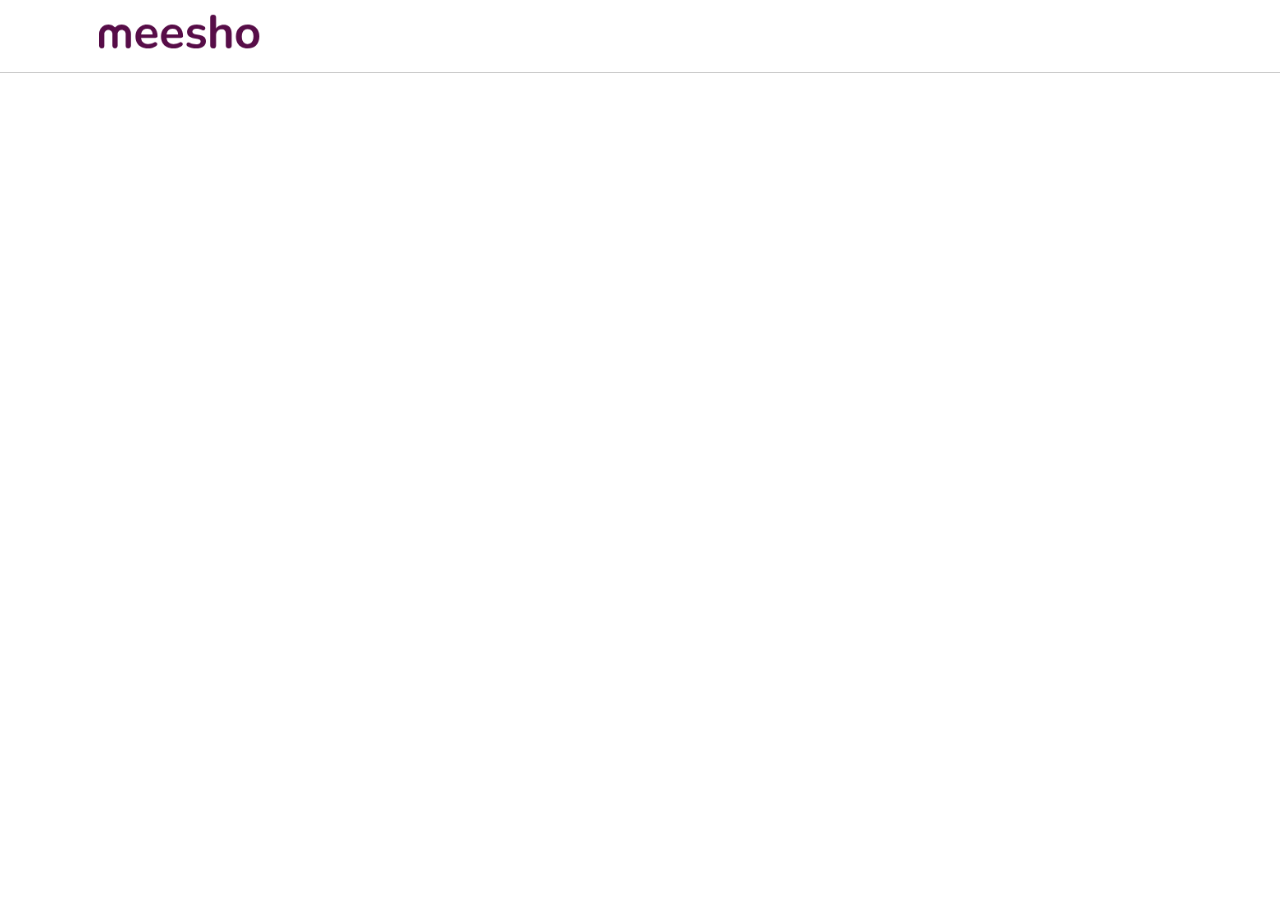
==== index.html @ d55b45a2 "first commit" ====
<!DOCTYPE html>
<html lang="en">
<head>
    <meta charset="UTF-8">
    <meta name="viewport" content="width=device-width, initial-scale=1.0">
    <title>Online Shopping Site for Fashion, Electronics, Home & More | Meesho</title>
    <link rel="icon" href="[data-uri]" />
    <link rel="stylesheet" href="index.css">
</head>

<body>
<header class="header">
    <div class="logoContainer">
    <img src="img/meesho.png" alt="">
    </div>
</header>



    <script src="index.css"></script>
    
</body>
</html>
---- index.css ----
*{
    box-sizing: border-box;
}
body{
    margin: 0;
    padding: 0;
    width: 100%;
}
img{
    width: 100%;

}
.header
{
    height: 72px;
    outline: 1px solid #ccc;
    padding: 0px 90px;
    display: flex;
    align-items: center;
    justify-content: space-between;
    font-weight: 400;
}
.logoContainer{
    width: 180px;
    
   
}
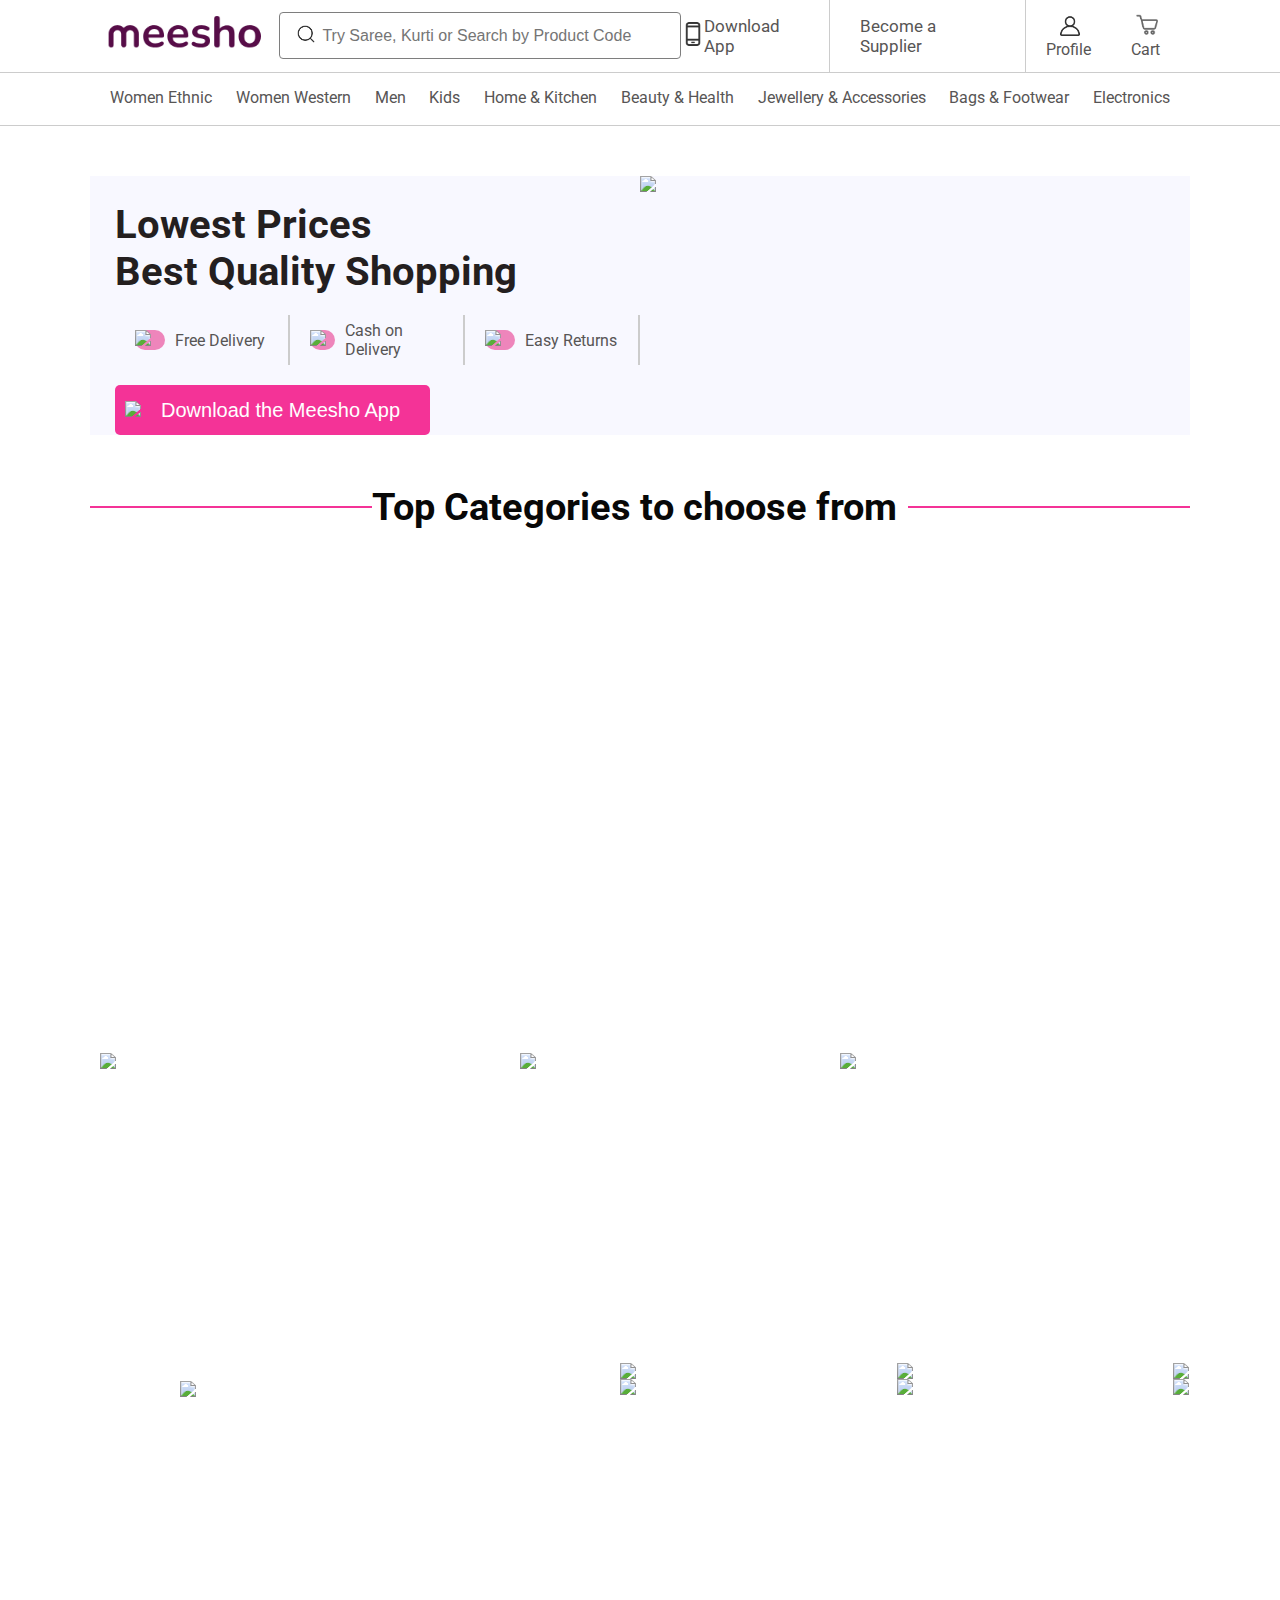
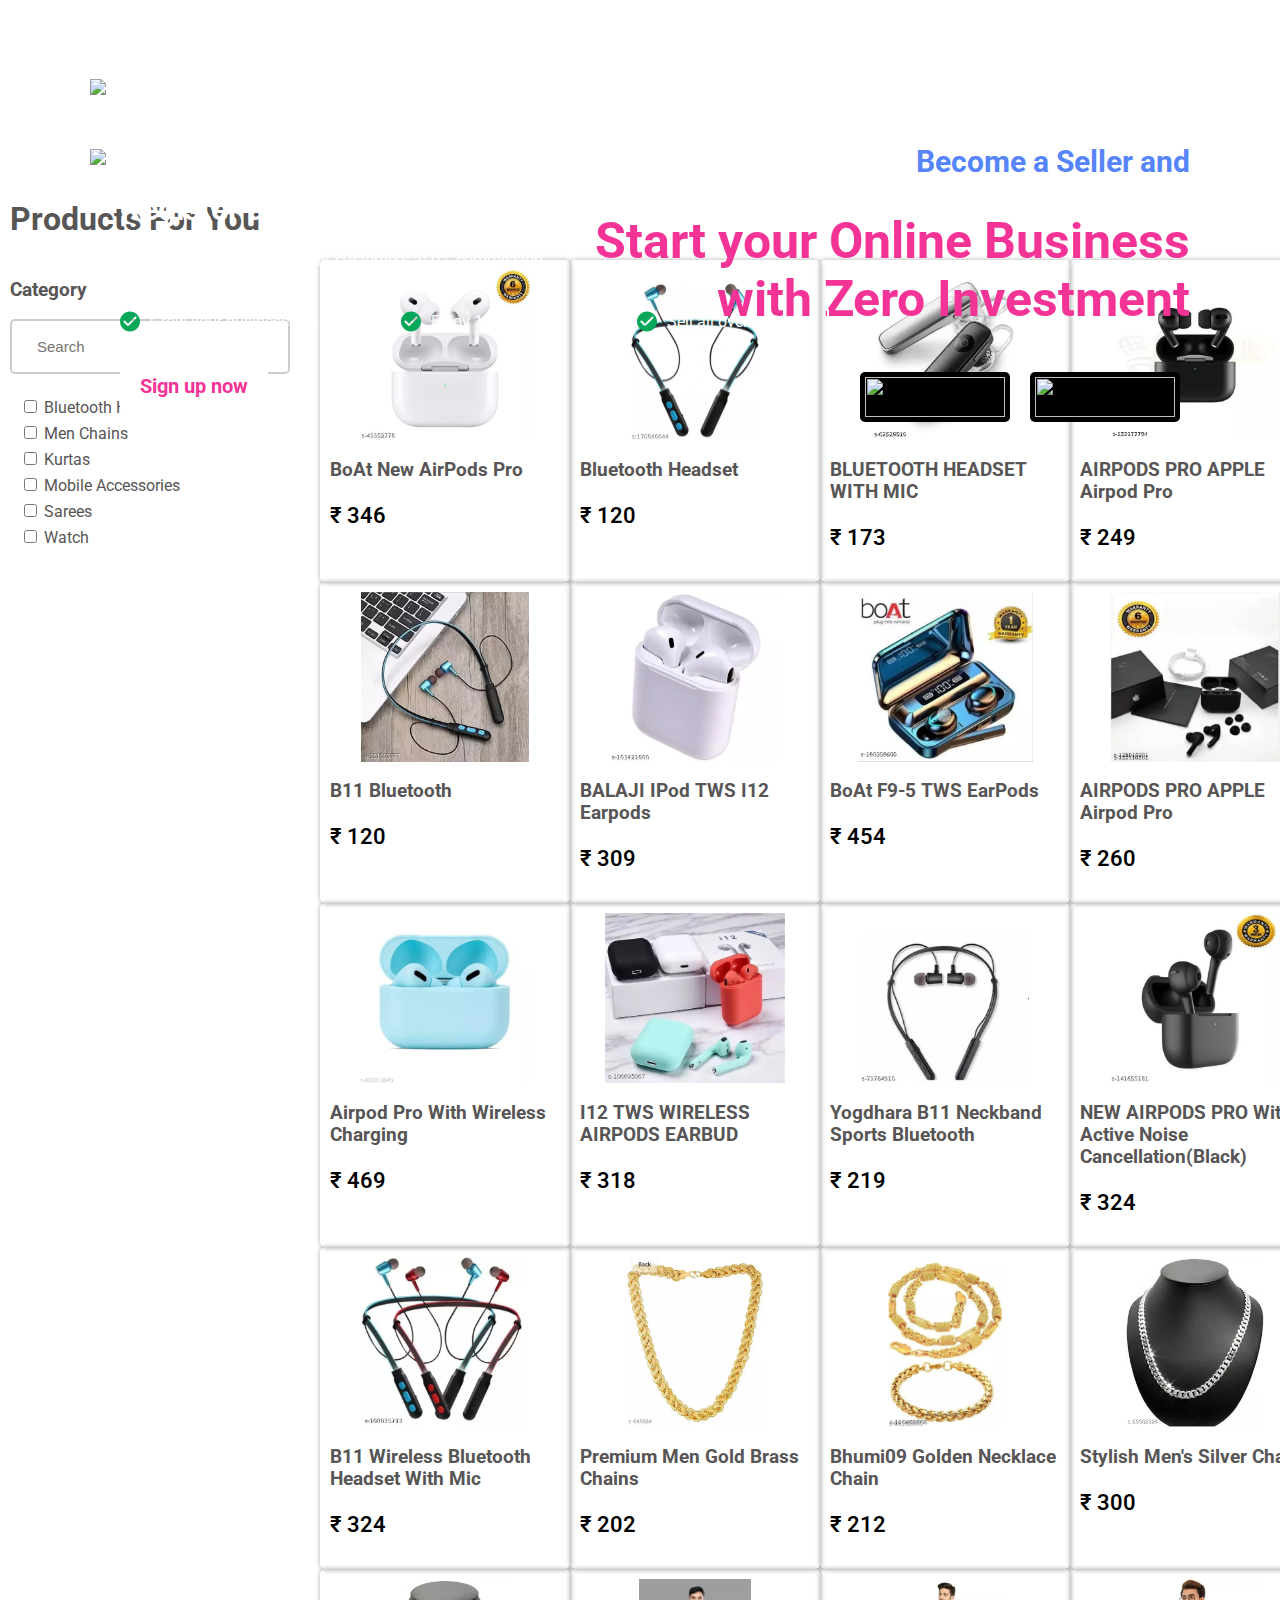
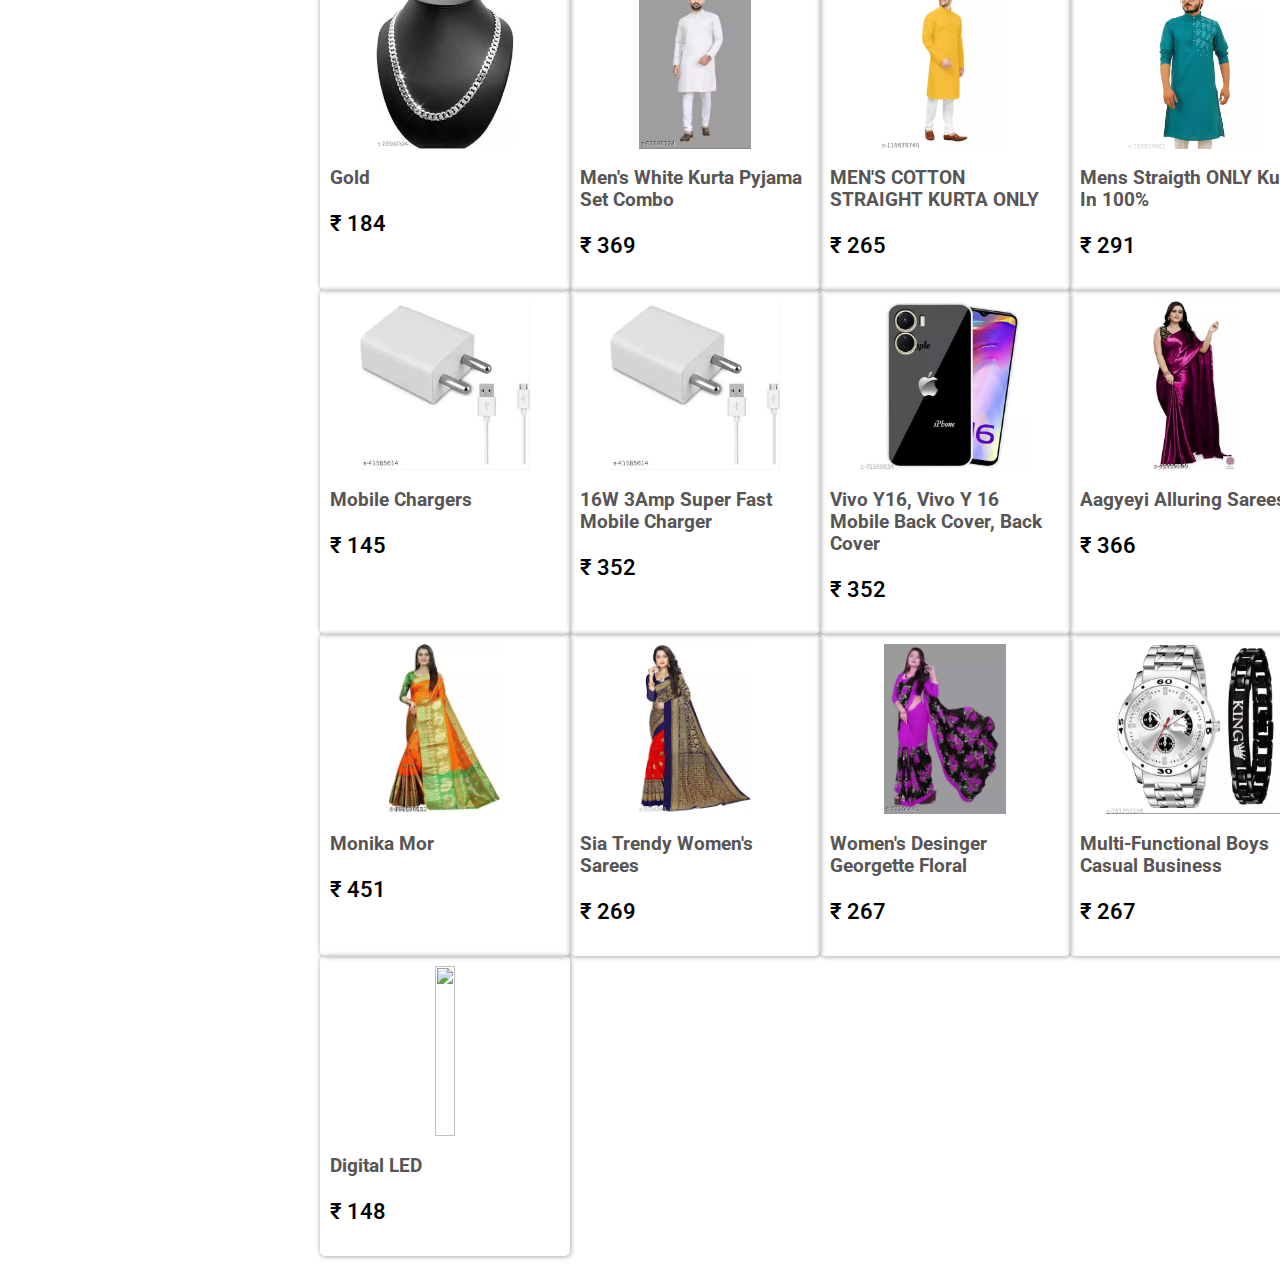
==== commit 9b55b447: "html file changed" ====
--- a/index.html
+++ b/index.html
@@ -1,23 +1,339 @@
 <!DOCTYPE html>
 <html lang="en">
+
 <head>
     <meta charset="UTF-8">
+    <meta http-equiv="X-UA-Compatible" content="IE=edge">
     <meta name="viewport" content="width=device-width, initial-scale=1.0">
     <title>Online Shopping Site for Fashion, Electronics, Home & More | Meesho</title>
+    <!--fevicon icon-->
     <link rel="icon" href="[data-uri]" />
-    <link rel="stylesheet" href="index.css">
+    <link rel="stylesheet" href="2dex.css" />
+    <!--font awesome-->
+    <link rel="stylesheet" href="https://cdnjs.cloudflare.com/ajax/libs/font-awesome/6.2.1/css/all.min.css"
+        integrity="sha512-MV7K8+y+gLIBoVD59lQIYicR65iaqukzvf/nwasF0nqhPay5w/9lJmVM2hMDcnK1OnMGCdVK+iQrJ7lzPJQd1w=="
+        crossorigin="anonymous" referrerpolicy="no-referrer" />
+    <!--Google font-->
+    <link rel="preconnect" href="https://fonts.googleapis.com">
+    <link rel="preconnect" href="https://fonts.gstatic.com" crossorigin>
+    <link href="https://fonts.googleapis.com/css2?family=Roboto:wght@300;400;500;700&display=swap" rel="stylesheet">
+
 </head>
 
 <body>
-<header class="header">
-    <div class="logoContainer">
-    <img src="img/meesho.png" alt="">
+    <header class="header">
+        <div class="headerLeft">
+            <div class="logoContainer">
+                <img src="img/meesho.png" />
+            </div>
+
+            <!--seach box-->
+            <div class="searchInputContainer">
+                <div class="searchIcon">
+                    <img src="./img/search.png" />
+                </div>
+                <form action="" id="inputForm">
+                    <input type="text" placeholder="Try Saree, Kurti or Search by Product Code" class="inputSearch" />
+                </form>
+                <div class="inputCloseSearch">
+                    <i class="fa-solid fa-xmark" id="closeSearch"></i>
+                </div>
+
+                <div class="searchRecentModal">
+                    <h3>Recent Searches</h3>
+                    <div class="listofRecent">
+
+                    </div>
+                </div>
+            </div>
+        </div>
+
+        <div class="headerRight">
+            <div class="downloadContainer">
+                <div class="mobileIcon">
+                    <img src="./img/mobile.png" />
+                </div>
+                <p>Download App</p>
+
+                <div class="downloadHoverBtnContainer">
+                    <h3>Download From</h3>
+
+                    <a href="" class="downloadBtn">
+                        <img src="https://images.meesho.com/images/pow/playstore-icon-big.webp" />
+                    </a>
+                    <a href="" class="downloadBtn">
+                        <img src="https://images.meesho.com/images/pow/appstore-icon-big.webp" />
+                    </a>
+                </div>
+            </div>
+
+            <div class="becomeSupplierContainer">
+                <p>Become a Supplier</p>
+            </div>
+
+            <div class="profileAndCart">
+                <div class="profileContainer">
+                    <div class="profileIcon">
+                        <img src="./img/user.png" />
+                    </div>
+                    <p>Profile</p>
+                </div>
+
+                <div class="CartContainer">
+                    <div class="CartIcon">
+                        <img src="./img/cart.png" />
+                    </div>
+                    <p>Cart</p>
+                </div>
+            </div>
+        </div>
+    </header>
+
+    <!--navigation-->
+    <nav>
+        <ul>
+            <li>Women Ethnic
+                <div class="subMenu">
+                    <div id="womenEthic" class="submenuList"> 
+                    
+                </div>
+            </li>
+            <li>Women Western
+                <div class="subMenu">
+                    <div id="womenWestern" class="submenuList">
+
+                    </div>
+
+                </div>
+            </li>
+            <li>Men
+                <div class="subMenu">
+                    <div id="men" class="submenuList">
+
+                    </div>
+                </div>
+            </li>
+            <li>Kids
+                <div class="subMenu">
+                    <div id="kids" class="submenuList">
+
+                    </div>
+                </div>
+            </li>
+            <li>Home & Kitchen
+                <div class="subMenu">
+                    <div id="HomeAndKitchen" class="submenuList">
+
+                    </div>
+                </div>
+            </li>
+            <li>Beauty & Health
+                <div class="subMenu">
+                    <div id="beautyAndHealth" class="submenuList">
+
+                    </div>
+                </div>
+            </li>
+            <li>Jewellery & Accessories
+                <div class="subMenu">
+                    <div id="JewelleryAndAccessories" class="submenuList">
+
+                    </div>
+                </div>
+            </li>
+            <li>Bags & Footwear
+                <div class="subMenu">
+                    <div id="BagsFootWarId" class="submenuList">
+
+                    </div>
+                </div>
+            </li>
+            <li>Electronics
+                <div class="subMenu">
+                    <div id="ElectronicsId" class="submenuList">
+
+                    </div>
+                </div>
+            </li>
+        </ul>
+
+    </nav>
+
+    <!--lowest prices-->
+    <div class="lowestpriceContainer">
+        <div class="lowestPrice_text">
+            <h1>Lowest Prices </h1>
+            <h1>Best Quality Shopping</h1>
+            <div class="lowestPriceWhay">
+                <div class="lowestPriceItem">
+                    <div class="lowestPrice_icon">
+                        <img src="https://images.meesho.com/images/pow/freeDelivery.svg" />
+                    </div>
+                    <p>Free Delivery</p>
+                </div>
+
+                <div class="lowestPriceItem">
+                    <div class="lowestPrice_icon">
+                        <img src="https://images.meesho.com/images/pow/cod.svg" />
+                    </div>
+                    <p>Cash on Delivery</p>
+                </div>
+                <div class="lowestPriceItem">
+                    <div class="lowestPrice_icon">
+                        <img src="https://images.meesho.com/images/pow/easyReturns.svg" />
+                    </div>
+                    <p>Easy Returns</p>
+                </div>
+            </div>
+
+            <button class="downloadApp_contianer">
+                <div class="downloadAppIcon">
+                    <img src="https://images.meesho.com/images/pow/playstoreSmallIcon.webp" />
+                </div>
+                <p>Download the Meesho App</p>
+            </button>
+
+        </div>
+        <div class="lowestPrice_image">
+            <img src="https://images.meesho.com/images/marketing/1687149525469_512.webp" />
+        </div>
     </div>
-</header>
-
-
-
-    <script src="index.css"></script>
-    
+
+
+    <!--Top Categories to choose from-->
+    <div class="topCategoriesFrom">
+        <div class="topCategoriesHeading">
+            <span class="horizontalLine"></span>
+            <h1>Top Categories to choose from</h1>
+            <span class="horizontalLine"></span>
+        </div>
+        <div class="topCategoreisImage">
+            <img src="https://images.meesho.com/images/marketing/1678691686252_400.webp" />
+            <img src="https://images.meesho.com/images/marketing/1678691699680_300.webp" />
+            <img src="https://images.meesho.com/images/marketing/1678691712594_300.webp" />
+        </div>
+
+        <div class="essentialContaienr">
+            <img src="https://images.meesho.com/images/marketing/1686635315750_200.webp" class="essen-btn" />
+
+            <div class="essential_item">
+                <img src="https://images.meesho.com/images/marketing/1678691846068_200.webp" />
+                <img src="https://images.meesho.com/images/marketing/1678691858580_150.webp" />
+            </div>
+
+            <div class="essential_item">
+                <img src="https://images.meesho.com/images/marketing/1678691832099_200.webp" />
+                <img src="https://images.meesho.com/images/marketing/1678691818629_150.webp" />
+            </div>
+
+            <div class="essential_item">
+                <img src="https://images.meesho.com/images/marketing/1678691796046_200.webp" />
+                <img src="https://images.meesho.com/images/marketing/1678691781261_150.webp" />
+            </div>
+
+        </div>
+
+
+        <div class="becomesellerBanner_Container">
+            <img src="https://images.meesho.com/images/pow/downloadBannerDesktop.webp" class="becomesellerBanner" />
+            <div class="becomeSeller_Content">
+                <div class="becomeSeller_content_content">
+                    <h2>Become a Seller and </h2>
+                    <h1>Start your Online Business
+                        with Zero Investment</h1>
+                    <div class=" becomerSeller_appDownload_container">
+                        <a href="#" class="becomerSeller_appDownload">
+                            <img src="https://images.meesho.com/images/pow/playstoreIcon.webp" />
+                        </a>
+                        <a href="#" class="becomerSeller_appDownload">
+                            <img src="https://images.meesho.com/images/pow/appstoreIcon.webp" />
+                        </a>
+                    </div>
+                </div>
+            </div>
+        </div>
+
+        <div class="meesho_supper_container">
+            <img src="https://images.meesho.com/images/pow/supplyBannerDesktop.webp" />
+            <div class="meesho_supper_container_content">
+                <div class="meesho_supper_container_content_content">
+                    <h1>Register as a Meesho Supplier</h1>
+                    <p>Sell your products to crores of customers at 0% commission</p>
+                    <div class="meesho-suppliear_benifit_container">
+                        <div class="meesho_supper_benifit">
+                            <img class="meeesho_benifit_image"
+                                src="[data-uri]" />
+                            <p>Grow your business 10x</p>
+                        </div>
+                        <div class="meesho_supper_benifit">
+                            <img class="meeesho_benifit_image"
+                                src="[data-uri]" />
+                            <p>Enjoy 100% Profit</p>
+                        </div>
+                        <div class="meesho_supper_benifit">
+                            <img class="meeesho_benifit_image"
+                                src="[data-uri]" />
+                            <p>Sell all over India</p>
+                        </div>
+                    </div>
+                    <a href="#" class="signup_btn_now">Sign up now</a>
+                </div>
+            </div>
+        </div>
+
+    </div>
+
+
+    <!--Products For You-->
+    <div class="Product_container_You">
+        <h1 >Products For You</h1>
+        <div class="product_container_you_content">
+            <aside class="product_category_you_aside">
+                <h3>Category</h3>
+                <div class="search_category_input">
+                    <i class="fa-solid fa-magnifying-glass"></i>
+                    <input type="text" placeholder="Search"/>
+                </div>
+                <div class="display_Category_list">
+                    <label for="bluetooth" >
+                        <input type="checkbox" id="bluetooth"/>
+                        <span>bluetooth Headset</span>
+                    </label>
+                    <label for="chains">
+                        <input type="checkbox" id="chains"/>
+                        <span>Men Chains</span>
+                    </label>
+                    <label for="kurtas">
+                        <input type="checkbox" id="kurtas"/>
+                        <span>Kurtas</span>
+                    </label>
+                    <label for="accessories">
+                        <input type="checkbox" id="accessories"/>
+                        <span>Mobile Accessories</span>
+                    </label>
+                    <label for="sarees">
+                        <input type="checkbox" id="sarees"/>
+                        <span>sarees</span>
+                    </label>
+                    <label for="watch">
+                        <input type="checkbox" id="watch"/>
+                        <span>watch</span>
+                    </label>
+                </div>
+                
+            </aside>
+            <main class="product_category_display" id="product_category_displayId">
+                <--render product--->
+            </main>
+        </div>
+    </div>
+
+
+
+
+
+
+    <script src="2dex.js" type="module"></script>
 </body>
-</html> +
+</html>--- a/2dex.css
+++ b/2dex.css
@@ -0,0 +1,539 @@
+*{
+    box-sizing: border-box;
+}
+:root{
+    --hoverTextColor:rgb(244, 51, 151);
+    --textColor : rgb(87, 85, 85);
+}
+
+
+body{
+    margin: 0;
+    padding: 0;
+    width: 100%;
+    font-family: 'Roboto', sans-serif;
+    color:var(--textColor);
+}
+img{
+    width: 110%;
+}
+.header{
+    height: 72px;
+    outline: 1px solid #ccc;
+    padding: 0px 100px;
+    display: flex;
+    align-items: center;
+    justify-content: space-between;
+    font-weight: 400;
+}
+.headerLeft,
+.headerRight{
+    display: flex;
+    align-items: center;
+}
+.logoContainer{
+    width: 155px;
+}
+
+
+.searchInputContainer{
+    width: 400px;
+    height: 45px;
+    outline:1px solid rgb(126, 126, 126);
+    display: flex;
+    margin-left: 25px;
+    border-radius: 3px;
+    align-items: center;
+    padding: 10px;
+    position: relative;
+}
+.searchIcon{
+    width: 20px;
+    margin: 6px;
+}
+form{
+    width: 100%;
+}
+.inputSearch{
+    width: 100%;
+    border:none;
+    outline: none;
+    font-size: 16px;
+}
+#closeSearch{
+    display: none;
+}
+
+
+.searchRecentModal{
+    position: absolute;
+    bottom: 0;
+    left:0;
+    top:45px;
+    background-color: white;
+    height: 400px;
+    width: 100%;
+    display: none;
+    padding: 15px;
+    box-shadow: 0px 0px 5px rgba(0,0,0,0.3);
+    z-index: 3;
+}
+.searchInputContainer:focus-within .searchRecentModal{
+    display: block;
+    background-color: white;
+}
+.recentIcon{
+    width: 20px;
+    margin-right: 10px;
+}
+.recentItem{
+    display: flex;
+    align-items: center;
+    background-color: white;
+}
+
+
+/***right***/
+.mobileIcon{
+    width: 15px;
+    margin: 5px;
+}
+.downloadContainer{
+    display: flex;
+    align-items: center;
+    height: 100%;
+    padding-right: 20px;
+    position: relative;
+}
+.downloadContainer:hover{
+    color:var(--hoverTextColor);
+    cursor: pointer;
+}
+.downloadBtn{
+    display: block;
+    width: 180px;
+    margin-top: 5px;
+}
+.downloadHoverBtnContainer{
+    position: absolute;
+    bottom: 0;
+    top:40px;
+    /* box-shadow: 0px 0px 5px rgba(0,0,0,0.3); */
+    width: 200px;
+    /* background-color: red; */
+    display: none;
+    height: 200px;
+    padding: 10px;
+    margin-left: -30px;
+    color:var(--textColor);
+    background: white;
+    z-index: 2;
+}
+.downloadContainer:hover .downloadHoverBtnContainer,
+.downloadContainer:focus .downloadHoverBtnContainer{
+    display: block;
+}
+
+.downloadContainer p{
+    margin:0;
+    padding: 0;
+    font-size: 17px;
+}
+
+.profileAndCart{
+    display: flex;
+    align-items: center;
+    
+}
+.profileAndCart:hover,
+.profileAndCart:focus{
+    color: var(--hoverTextColor);
+}
+
+.profileIcon,
+.CartIcon{
+    width: 20px;
+}
+.profileAndCart p{
+    margin:0;
+    padding: 0;
+}
+.profileContainer,
+.CartContainer{
+    padding: 0px 20px;
+    display: flex;
+    justify-content: center;
+    align-items: center;
+    flex-direction: column;
+}
+
+.becomeSupplierContainer{
+    padding: 0px 30px;
+    border-left: 1.5px solid #ccc;
+    border-Right: 1.5px solid #ccc;
+    font-size: 17px;
+}
+
+/**navigation css ***/
+nav{
+    width: 100%;
+    border-bottom: 1px solid #ccc;
+    height: 54px;
+    
+}
+nav ul{
+    padding: 0;
+    list-style: none;
+    display: flex;
+    justify-content: space-between;
+    align-items: center;
+    padding: 0px 110px;
+    height: 100%;
+    margin: 0; 
+    position: relative;
+}
+nav ul li{
+    height: 100%;
+    display: flex;
+    align-items: center;
+    margin: 0;
+    /* background-color: red; */
+    border-bottom: 2px solid transparent;
+    cursor: pointer; 
+    
+}
+nav ul li:hover{
+    color:var(--hoverTextColor);
+    border-bottom: 4px solid var(--hoverTextColor);
+}
+
+
+/**module box submenu***/
+.subMenu{
+    position: absolute;
+    /* height: 400px; */
+    top:51px;
+    left: 0;
+    right: 0;
+    background-color: white;
+    border: 1px solid #ccc;
+    box-sizing: border-box;
+    display: none;
+    margin: 0px 10px;
+    box-shadow: 1px 1px 3px rgba(0,0,0,0.3);
+    padding: 20px;
+}
+
+nav ul li:hover .subMenu{
+    display: block;
+}
+
+.subMenu p{
+    color:var(--textColor)
+
+}
+.submenuList{
+    display: flex;
+
+}
+.column{
+    margin-right: 40px;
+}
+
+
+
+/**********************lowest price*************************/
+.lowestpriceContainer{
+    display: flex;
+    margin:50px auto;
+    max-width: 1100px;
+     background-color: rgb(248, 248, 255); 
+}
+.lowestpriceContainer h1{
+    font-size: 40px;
+    margin: 0;
+    color:rgb(36, 31, 31);
+}
+.lowestPrice_text{
+    width: 50%;
+    padding: 25px 0 0 25px;
+}
+.lowestPrice_image{
+    width: 50%;
+}
+.lowestPrice_icon{
+    width: 30px;
+    border-radius: 40px;
+    background-color: rgb(238, 133, 187);   
+}
+.lowestPriceWhay{
+    display: flex;
+    height: 50px;
+    margin: 20px 0;
+}
+.lowestPriceItem{
+    padding:  0 20px;
+    width: 100%;
+    display: flex;
+    align-items: center;
+    border-right: 2px solid #ccc;
+}
+.lowestPriceItem p{
+    padding-left: 10px;
+}
+.downloadApp_contianer{
+    display: flex;
+    align-items: center;
+    font-size: 20px;
+    height: 50px;
+    background-color: var(--hoverTextColor);
+    border:none;
+    outline: none;
+    padding: 0 10px;
+    border-radius: 5px;
+    color:white;
+}
+.downloadApp_contianer p{
+    padding: 0px 20px;
+}
+
+
+
+/*topCategoriesFrom*/
+.topCategoriesFrom{
+    width: 1100px;
+    margin: auto;
+}
+.topCategoriesHeading{
+    display: flex;
+    align-items: center;
+    
+}
+.horizontalLine{
+    padding: 1px;
+    background-color: var(--hoverTextColor);
+    width:50%;
+}
+.topCategoriesHeading h1{   
+    width: max-content;
+    width: 1050px;
+    color:rgb(8, 8, 8);
+    font-size: 38px;
+    margin: 0;
+}
+.topCategoreisImage{
+    width: 100%;
+    height: 500px;
+    background-image: url("https://images.meesho.com/images/marketing/1649759774600.jpg");
+    background-repeat: no-repeat;
+    margin-top: 50px;
+    display: flex;
+    align-items: flex-end;
+}
+.topCategoreisImage img{
+    max-width: 300px;
+    margin: 10px;
+    bottom: 0;
+}
+.topCategoreisImage img:first-child{
+    max-width: 400px;
+}
+
+/****/
+.essentialContaienr{
+    width: 100%;
+    height: 500px;
+    background-color: 400px;
+    margin-top: 50px;
+    background-image: url("https://images.meesho.com/images/marketing/1664343269674.jpg");
+    background-repeat: no-repeat;
+    display: flex;
+    align-items: center;
+    justify-content: space-between;
+}
+.essentialContaienr img{
+    max-width: 180px;
+}
+
+
+.essential_item{
+    max-width: 250px;
+    display: flex;
+    flex-direction: column;
+    align-items: center;
+}
+.essen-btn{
+    margin-left: 90px;
+    margin-top: 20px    ;
+}
+
+/********************************becomesellerBanner_Container*******************/
+.becomesellerBanner_Container{
+    margin: 50px 0px;
+    position: relative;
+
+}
+.becomesellerBanner_Container img{
+    width: 100%;
+}
+.becomeSeller_Content{
+    position: absolute;
+    top:0;
+    right: 0;
+    width: 100%;
+    padding: 40px 0px;
+}
+.becomeSeller_content_content{
+    display: flex;
+    flex-direction: column;
+    align-items: flex-end;
+}
+.becomerSeller_appDownload{
+    position: relative;
+    width: 150px;
+    height: 50px;
+    background-color: black;
+    margin: 10px;
+    padding: 5px;
+    border-radius: 5px;
+}
+.becomerSeller_appDownload img{
+    width: 100%;
+    height: 100%;
+    background-color: black;
+}
+.becomeSeller_content_content h2{
+    color:rgb(85, 133, 248) ;
+    font-size: 30px;
+    margin-bottom: 0;
+}
+.becomeSeller_content_content h1{
+    color: var(--hoverTextColor);
+    font-size: 50px;
+    width: 60%;
+    text-align: right;
+}
+.becomerSeller_appDownload_container{
+    display: flex;
+}
+
+
+/*****************meesho_supper_container***************************/
+.meeesho_benifit_image{
+    width: 20px;
+    margin-right: 10px;
+}
+.meesho_supper_benifit{
+    display: flex;
+    align-items: center;
+    padding: 0px 40px;
+    border-right: 2px solid white;
+    height: 25px;
+}
+.meesho_supper_benifit:first-child{
+    padding: 0;
+    padding-right: 40px;
+}
+.meesho-suppliear_benifit_container{
+    display: flex;
+    align-items: center;
+    margin: 40px 0px;
+}
+.meesho_supper_container{
+    position: relative;
+}
+.meesho_supper_container_content{
+    position: absolute;
+    top: 0;
+    padding: 20px 30px;
+    color:white;
+}
+.signup_btn_now{
+    background-color: white;
+    color:var(--hoverTextColor);
+    font-size: 20px;
+    font-weight: bold;
+    padding: 15px 20px;
+    box-sizing: border-box;
+    text-decoration: none;
+    border-radius: 5px;
+}
+
+.Product_container_You{
+    min-height: 500px;
+    /* background-color: #ccc; */
+    padding: 10px;
+}
+.product_container_you_content{
+    display: grid;
+    grid-template-columns: 280px 1fr;
+    height: 100%;
+    gap:30px;
+}
+.product_category_you_aside{
+    /* background-color: red; */
+    height: 100%;
+}
+.product_category_display{
+    /* background-color: green; */
+    height: 100%;
+    display: grid;
+    grid-template-columns: repeat(4,minmax(250px,1fr));
+}
+.search_category_input{
+    display: flex;
+    padding: 15px;
+    font-size: 18px;
+    border:2px solid #ccc;
+    border-radius: 5px;
+}
+.search_category_input input{
+    font-size: 18px;
+    width: 100%;
+    background-color: transparent;
+    border:none;
+    outline: none;
+    padding: 0px 10px;
+}
+.search_category_input input::placeholder{
+    font-size: 15px;
+}
+.display_Category_list{
+    padding: 20px 10px;
+    display: flex;
+    flex-direction: column;
+}
+.display_Category_list label{
+    margin: 3px 0px;
+    text-transform: capitalize;
+}
+
+
+.productCard{
+    max-width: 250px;
+    padding: 10px;
+    box-shadow: -1px -1px 5px rgba(0,0,0,0.1),
+    1px 1px 5px rgba(0,0,0,0.3);
+    border-radius: 5px;
+    cursor: pointer;
+}
+.product_image{
+    display: flex;
+    
+    justify-content: center;
+    align-items: center;
+    flex-direction: column;
+}
+.product_image img{
+    /* width: 200px; */
+    width: fit-content;
+    height: 170px;
+}
+.product_price{
+    font-weight: 550;
+    font-size: 22px;
+    color:black;
+}
+.product_name{
+    text-transform: capitalize;
+}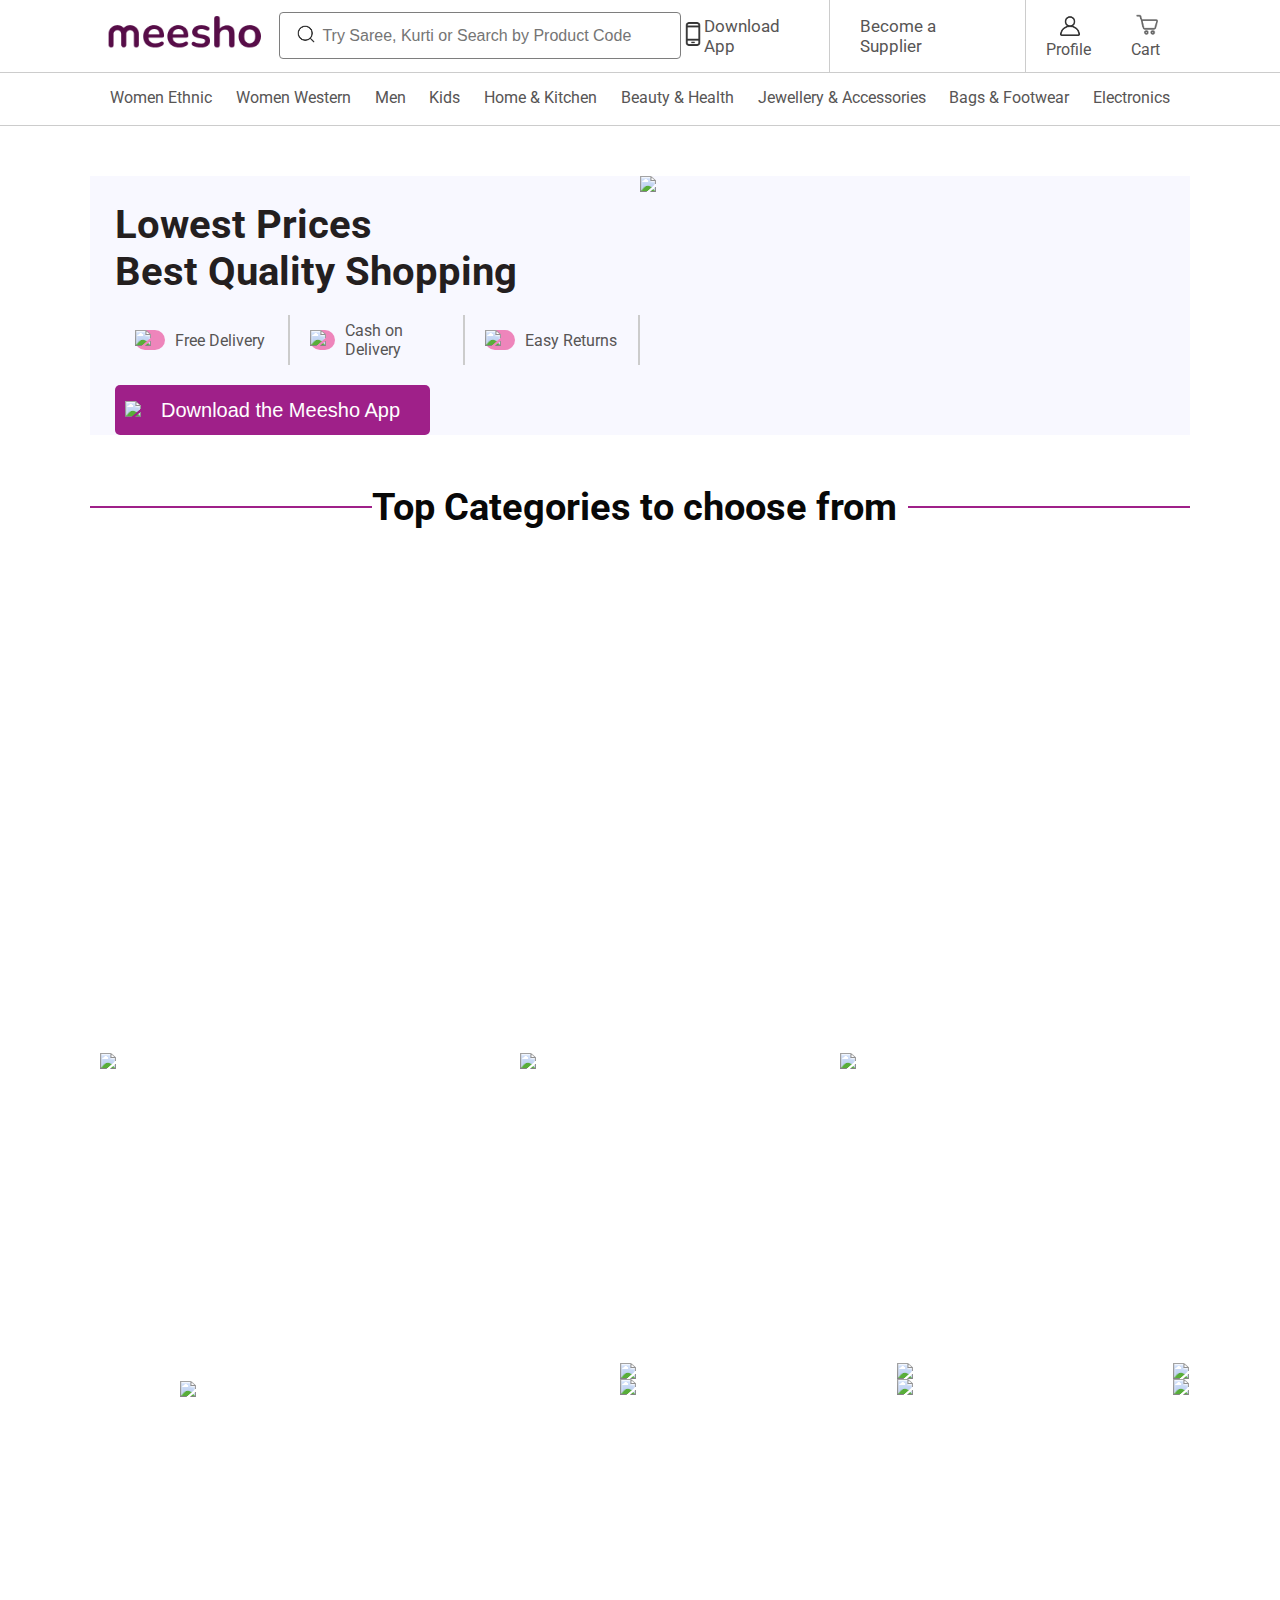
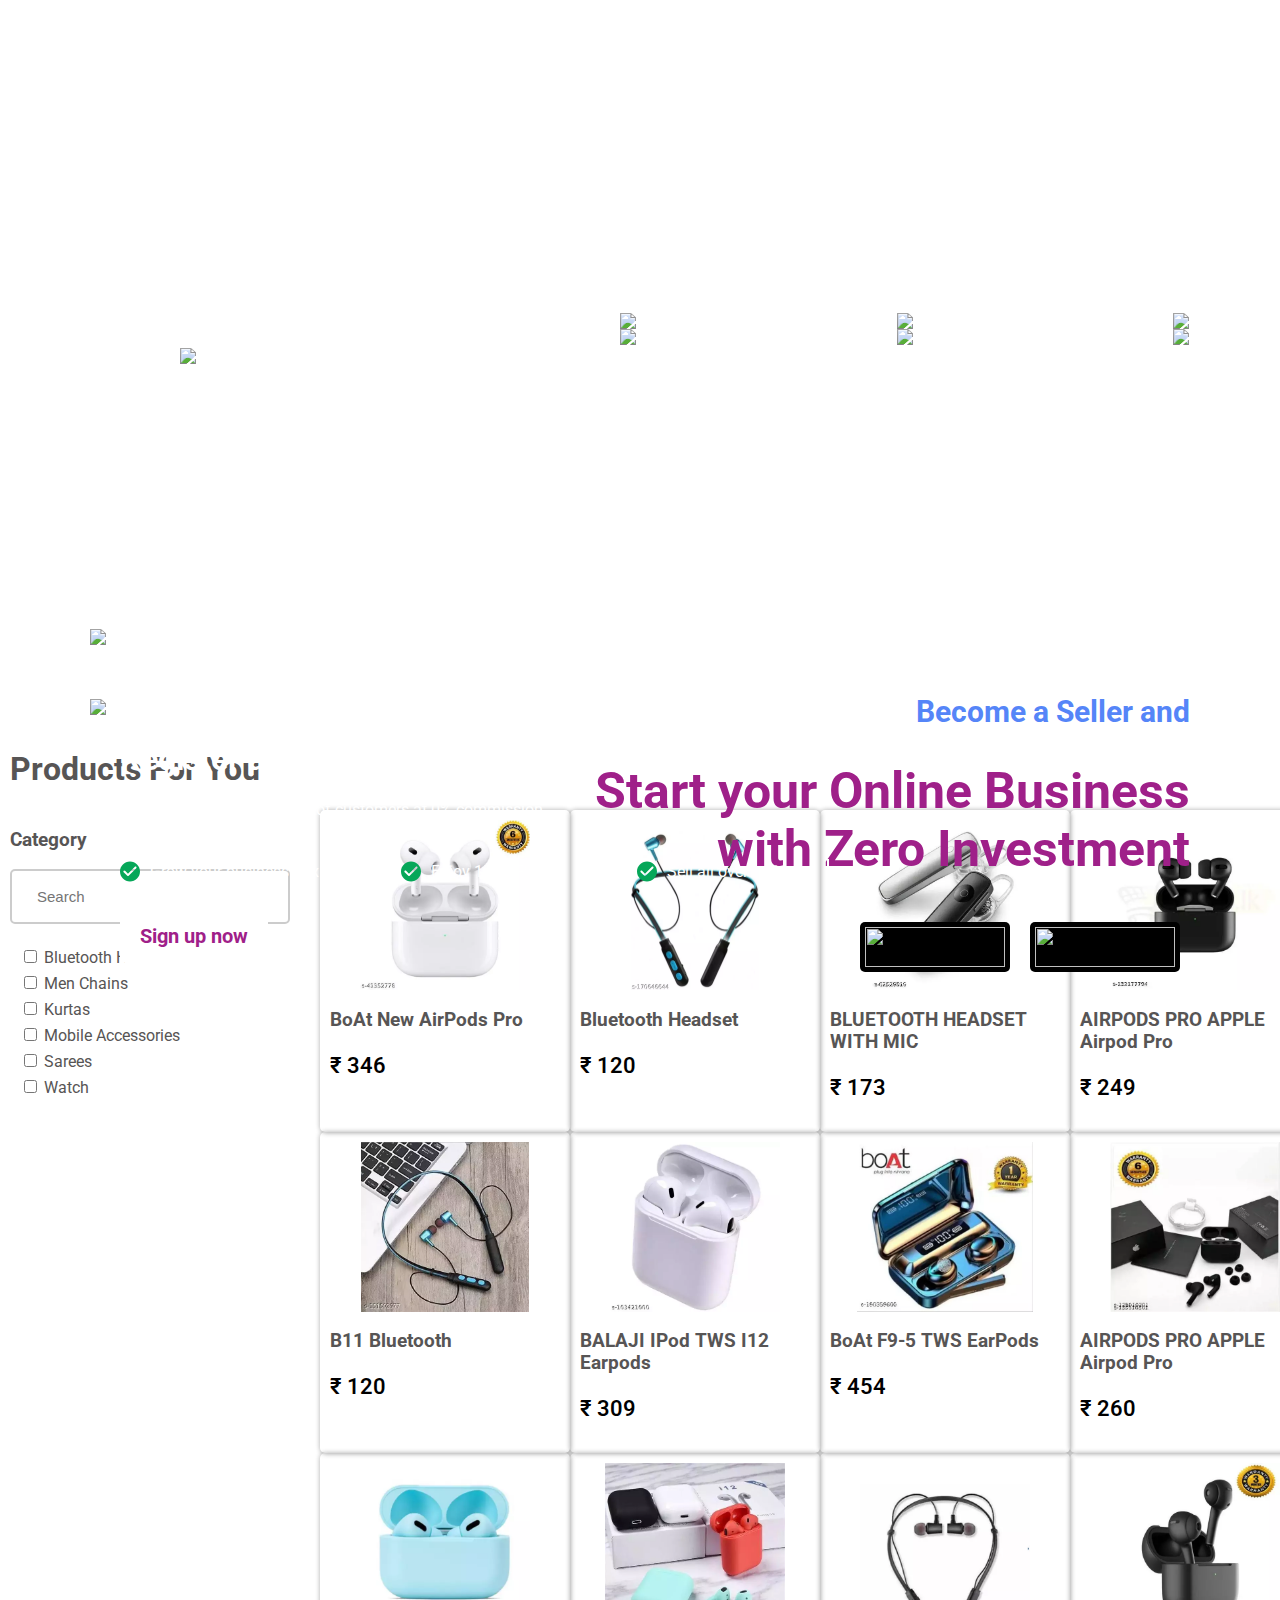
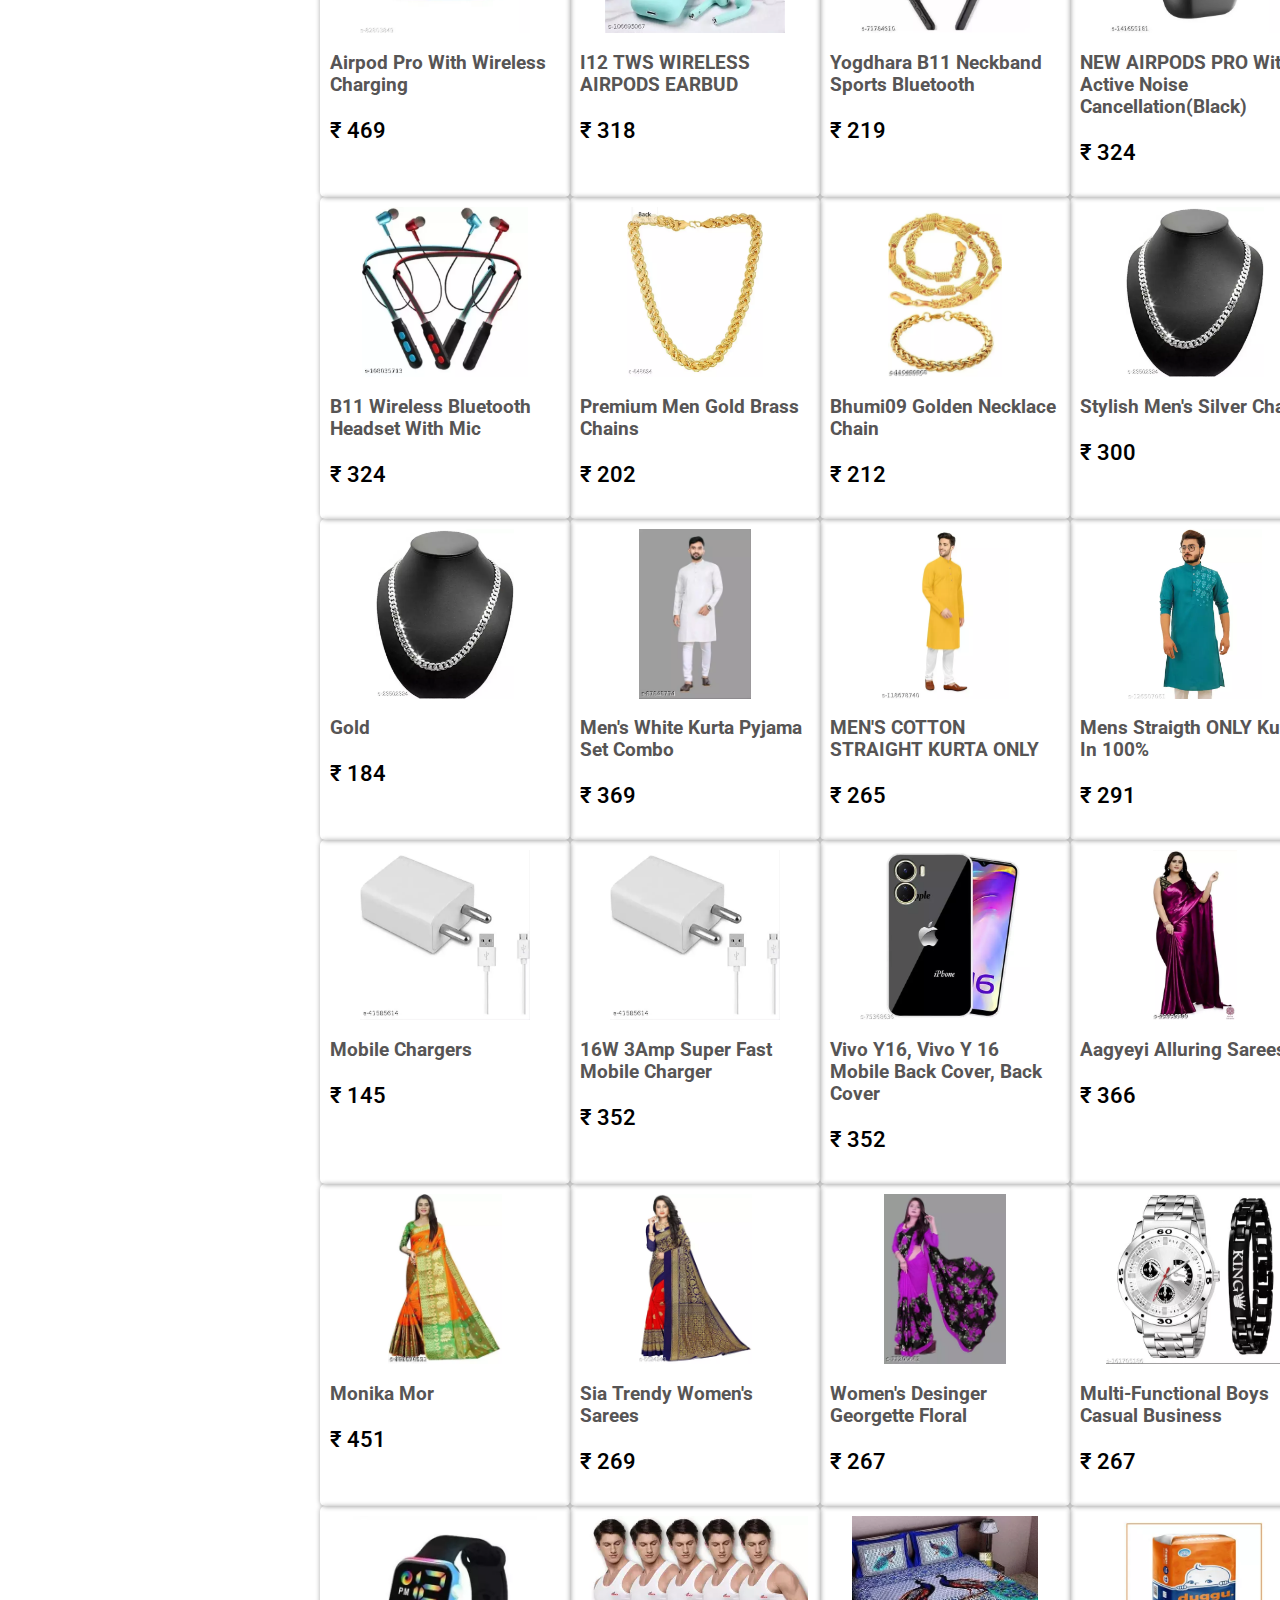
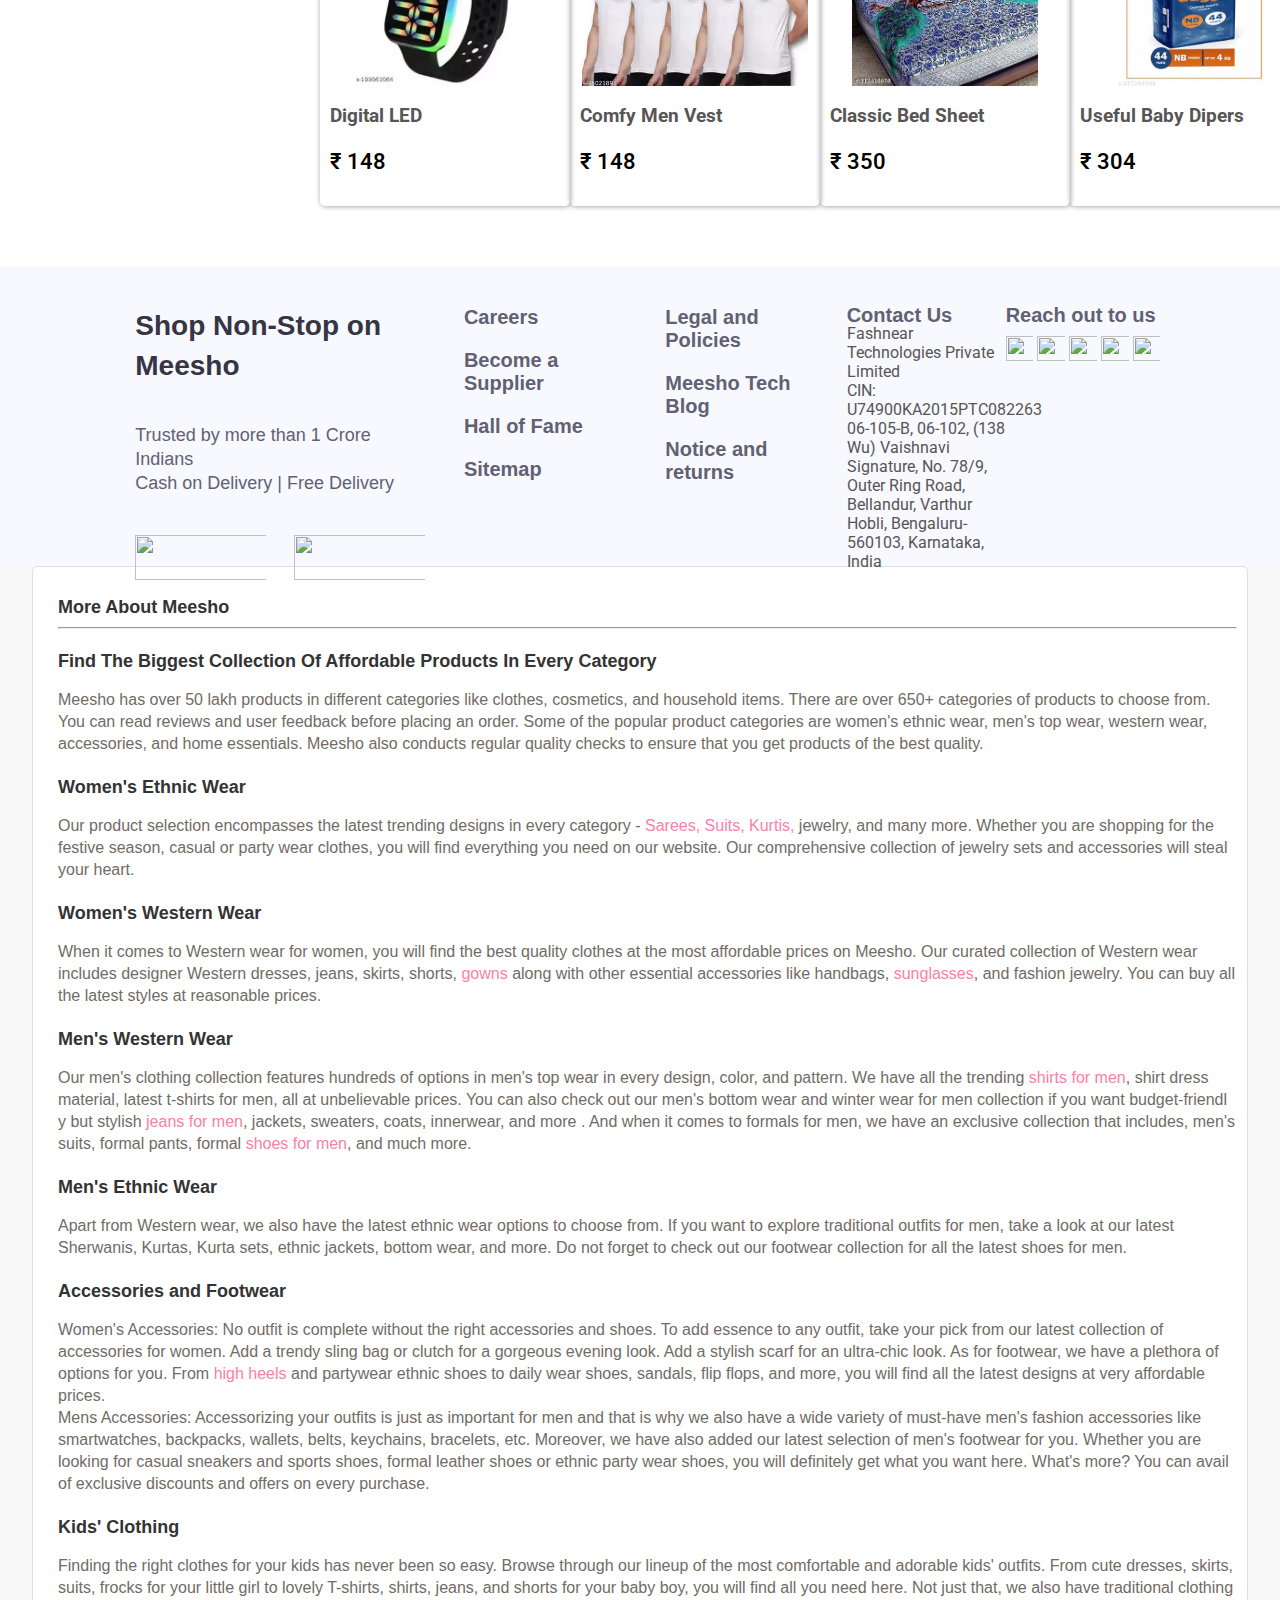
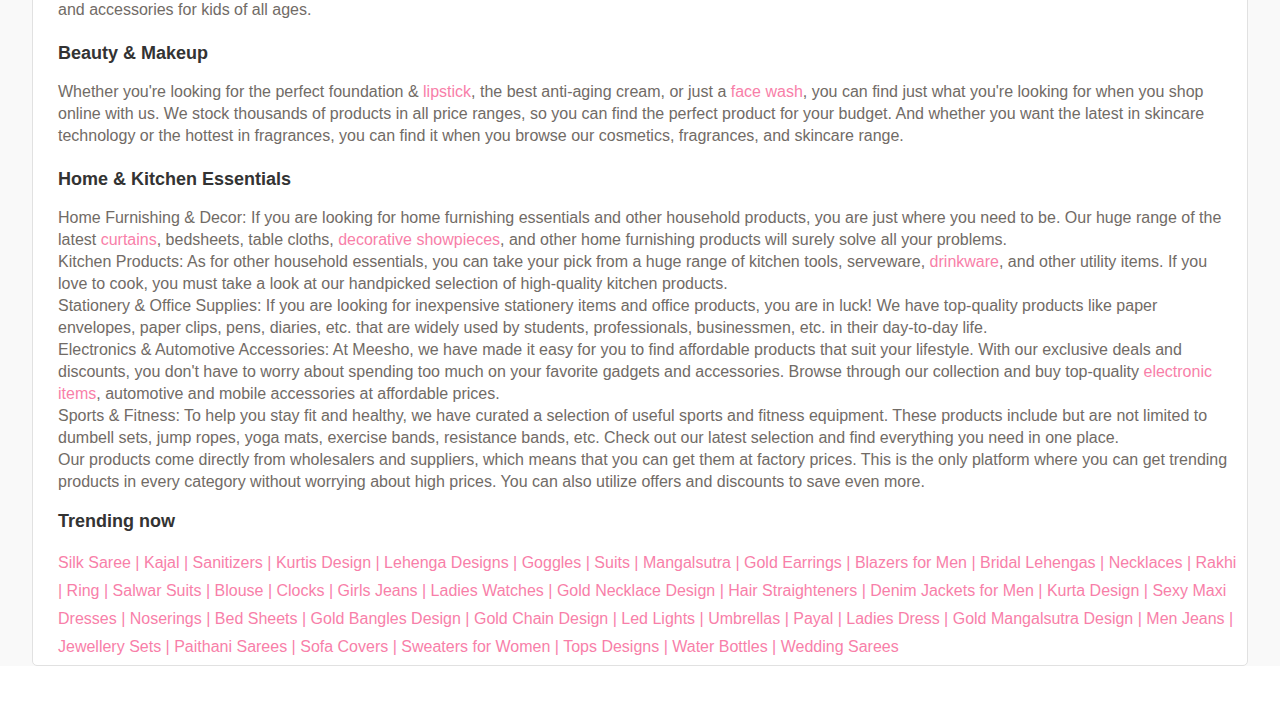
==== commit 123d2e74: "sticky" ====
--- a/index.html
+++ b/index.html
@@ -90,7 +90,7 @@
     </header>
 
     <!--navigation-->
-    <nav>
+    <nav id="nav">
         <ul>
             <li>Women Ethnic
                 <div class="subMenu">
@@ -229,6 +229,27 @@
             <div class="essential_item">
                 <img src="https://images.meesho.com/images/marketing/1678691796046_200.webp" />
                 <img src="https://images.meesho.com/images/marketing/1678691781261_150.webp" />
+            </div>
+
+        </div>
+
+
+        <div class="newstyleContaienr">
+            <img src="https://images.meesho.com/images/marketing/1686635315750_200.webp" class="style-btn" />
+
+            <div class="style_item">
+                <img src="https://images.meesho.com/images/marketing/1678691960553_200.webp" />
+                <img src="https://images.meesho.com/images/marketing/1678691971903_150.webp" />
+            </div>
+
+            <div class="style_item">
+                <img src="https://images.meesho.com/images/marketing/1678691936892_200.webp" />
+                <img src="https://images.meesho.com/images/marketing/1678691948963_150.webp" />
+            </div>
+
+            <div class="style_item">
+                <img src="https://images.meesho.com/images/marketing/1678691925419_200.webp" />
+                <img src="https://images.meesho.com/images/marketing/1678691914513_150.webp" />
             </div>
 
         </div>
@@ -328,6 +349,257 @@
         </div>
     </div>
 
+    <!--more about meesho-->
+    <div class="shopNonStop">
+
+        <!-- firstBig div -->
+        <div id="bigDivsShopNonStop">
+
+            <h4>Shop Non-Stop on Meesho</h4>
+            <p>Trusted by more than 1 Crore Indians <br>
+                Cash on Delivery | Free Delivery</p>
+
+            <div id="playAppleBigDivShopNonStop">
+                <div>
+                    <img onclick="playStore()" height="100%" width="100%"
+                        src="https://images.meesho.com/images/pow/playstore-icon-big_400.webp"
+                        alt="">
+                </div>
+                <div>
+                    <img onclick="appleStore()" height="100%" width="100%"
+                        src="https://images.meesho.com/images/pow/appstore-icon-big_400.webp"
+                        alt="">
+                </div>
+            </div>
+
+
+        </div>
+
+
+        <div id="smallDivsShopNonStop">
+            <p>Careers</p>
+            <p>Become a Supplier</p>
+            <p>Hall of Fame</p>
+            <p>Sitemap</p>
+        </div>
+
+        <div id="smallDivsShopNonStop">
+
+            <p>Legal and Policies</p>
+            <p>Meesho Tech Blog</p>
+            <p>Notice and returns</p>
+
+        </div>
+
+
+        <!-- secondBig div -->
+        <div id="bigDivsShopNonStop">
+
+            <div id="firstsubdivlastBigDiv">
+                <div>
+                    <h6>Contact Us</h6>
+                    Fashnear Technologies Private Limited
+                    <br>
+                    CIN: U74900KA2015PTC082263 
+                    <br>
+                    06-105-B, 06-102, (138 Wu) Vaishnavi Signature, No. 78/9, Outer Ring Road, Bellandur, Varthur Hobli, Bengaluru-560103, Karnataka, India 
+                </div>
+
+                <div>
+                    <h6>Reach out to us</h6>
+
+                    <div id="imagesReachUsOut">
+                        <div>
+                            <img onclick="facebook()" width="100%" height="100%"
+                                src="https://meesho.com/assets/facebook.png" alt="">
+                        </div>
+                        <div>
+                            <img onclick="instagram()" width="100%" height="100%"
+                                src="https://meesho.com/assets/instagram.png" alt="">
+                        </div>
+                        <div>
+                            <img onclick="youtube()" width="100%" height="100%"
+                                src="https://meesho.com/assets/youtube.png" alt="">
+                        </div>
+                        <div>
+                            <img onclick="linkedIn()" width="100%" height="100%"
+                                src="https://meesho.com/assets/linkedin.png" alt="">
+                        </div>
+                        <div>
+                            <img onclick="twitter()" width="100%" height="100%"
+                                src="https://meesho.com/assets/twitter.png" alt="">
+                        </div>
+                    </div>
+                </div>
+                
+            </div>
+
+
+           
+        </div>
+    </div>
+
+<!--footer-->
+<div class="lastDiv">
+
+    <div id="lastDiv">
+
+        <br>
+        <span id="spanLast">More About Meesho</span>
+
+        <hr>
+
+        <div>
+            <span id="spanLast">Find The Biggest Collection Of Affordable Products In Every Category</span>
+
+            <p>Meesho has over 50 lakh products in different categories like clothes, cosmetics, and household
+                items. There are over 650+ categories of products to choose from. You can read reviews and user
+                feedback before placing an order. Some of the popular product categories are women's ethnic wear,
+                men's top wear, western wear, accessories, and home essentials. Meesho also conducts regular quality
+                checks to ensure that you get products of the best quality.</p>
+
+        </div>
+
+        <div>
+            <span id="spanLast">Women's Ethnic Wear</span>
+
+            <p>Our product selection encompasses the latest trending designs in every category -
+                <span id="pink">Sarees, Suits, Kurtis,</span> jewelry, and many more. Whether you are shopping for
+                the festive season, casual or party wear clothes, you will find everything you need on our website.
+                Our comprehensive collection of jewelry sets and accessories will steal your heart.
+            </p>
+        </div>
+
+        <div>
+            <span id="spanLast">Women's Western Wear</span>
+
+            <p>When it comes to Western wear for women,
+                you will find the best quality clothes
+                at the most affordable prices on Meesho.
+                Our curated collection of Western wear
+                includes designer Western dresses, jeans,
+                skirts, shorts, <span id="pink">gowns</span> along with other
+                essential accessories like handbags,
+                <span id="pink">sunglasses</span>, and fashion jewelry.
+                You can buy all the latest styles at
+                reasonable prices.
+            </p>
+        </div>
+
+        <div>
+            <span id="spanLast">Men's Western Wear</span>
+
+            <p>Our men's clothing collection features
+                hundreds of options in men's top wear in
+                every design, color, and pattern. We have
+                all the trending <span id="pink">shirts for men</span>, shirt
+                dress material, latest t-shirts for men,
+                all at unbelievable prices.
+                You can also check out our men's
+                bottom wear and winter wear for men
+                collection if you want budget-friendl
+                y but stylish <span id="pink">jeans for men</span>, jackets,
+                sweaters, coats, innerwear, and more
+                . And when it comes to formals for
+                men, we have an exclusive collection
+                that includes, men's suits, formal
+                pants, formal <span id="pink">shoes for men</span>, and
+                much more.</p>
+        </div>
+
+        <div>
+            <span id="spanLast">Men's Ethnic Wear</span>
+
+            <p>Apart from Western wear, we also have the latest ethnic wear options to choose from. If you want to
+                explore traditional outfits for men, take a look at our latest Sherwanis, Kurtas, Kurta sets, ethnic
+                jackets, bottom wear, and more. Do not forget to check out our footwear collection for all the
+                latest shoes for men.</p>
+        </div>
+
+        <div>
+            <span id="spanLast">Accessories and Footwear</span>
+
+            <p>Women's Accessories: No outfit is complete without the right accessories and shoes. To add essence to
+                any outfit, take your pick from our latest collection of accessories for women. Add a trendy sling
+                bag or clutch for a gorgeous evening look. Add a stylish scarf for an ultra-chic look. As for
+                footwear, we have a plethora of options for you. From <span id="pink">high heels</span> and
+                partywear ethnic shoes to daily wear shoes, sandals, flip flops, and more, you will find all the
+                latest designs at very affordable prices. <br>
+                Mens Accessories: Accessorizing your outfits is just as important for men and that is why we also
+                have a wide variety of must-have men's fashion accessories like smartwatches, backpacks, wallets,
+                belts, keychains, bracelets, etc. Moreover, we have also added our latest selection of men's
+                footwear for you. Whether you are looking for casual sneakers and sports shoes, formal leather shoes
+                or ethnic party wear shoes, you will definitely get what you want here. What's more? You can avail
+                of exclusive discounts and offers on every purchase.</p>
+        </div>
+
+        <div>
+            <span id="spanLast">Kids' Clothing</span>
+
+            <p>Finding the right clothes for your kids has never been so easy. Browse through our lineup of the most
+                comfortable and adorable kids' outfits. From cute dresses, skirts, suits, frocks for your little
+                girl to lovely T-shirts, shirts, jeans, and shorts for your baby boy, you will find all you need
+                here. Not just that, we also have traditional clothing and accessories for kids of all ages.</p>
+        </div>
+
+        <div>
+            <span id="spanLast">Beauty & Makeup</span>
+
+            <p>Whether you're looking for the perfect foundation & <span id="pink">lipstick</span>, the best
+                anti-aging cream, or just a <span id="pink">face wash</span>, you can find just what you're looking
+                for when you shop online with us. We stock thousands of products in all price ranges, so you can
+                find the perfect product for your budget. And whether you want the latest in skincare technology or
+                the hottest in fragrances, you can find it when you browse our cosmetics, fragrances, and skincare
+                range.</p>
+        </div>
+
+        <div>
+            <span id="spanLast">Home & Kitchen Essentials</span>
+
+            <p>Home Furnishing & Decor: If you are looking for home furnishing essentials and other household
+                products, you are just where you need to be. Our huge range of the latest <span
+                    id="pink">curtains</span>, bedsheets, table cloths, <span id="pink">decorative
+                    showpieces</span>, and other home furnishing products will surely solve all your problems.
+                <br>
+                Kitchen Products: As for other household essentials, you can take your pick from a huge range of
+                kitchen tools, serveware, <span id="pink">drinkware</span>, and other utility items. If you love to
+                cook, you must take a look at our handpicked selection of high-quality kitchen products.
+                <br>
+                Stationery & Office Supplies: If you are looking for inexpensive stationery items and office
+                products, you are in luck! We have top-quality products like paper envelopes, paper clips, pens,
+                diaries, etc. that are widely used by students, professionals, businessmen, etc. in their day-to-day
+                life.
+                <br>
+                Electronics & Automotive Accessories: At Meesho, we have made it easy for you to find affordable
+                products that suit your lifestyle. With our exclusive deals and discounts, you don't have to worry
+                about spending too much on your favorite gadgets and accessories. Browse through our collection and
+                buy top-quality <span id="pink">electronic items</span>, automotive and mobile accessories at
+                affordable prices.
+                <br>
+                Sports & Fitness: To help you stay fit and healthy, we have curated a selection of useful sports and
+                fitness equipment. These products include but are not limited to dumbell sets, jump ropes, yoga
+                mats, exercise bands, resistance bands, etc. Check out our latest selection and find everything you
+                need in one place.
+                <br>
+                Our products come directly from wholesalers and suppliers, which means that you can get them at
+                factory prices. This is the only platform where you can get trending products in every category
+                without worrying about high prices. You can also utilize offers and discounts to save even more.
+            </p>
+        </div>
+
+        <span id="spanLast">Trending now</span>
+
+        <p id="bottomTrendindBar">Silk Saree | Kajal | Sanitizers | Kurtis Design | Lehenga Designs | Goggles |
+            Suits | Mangalsutra | Gold Earrings | Blazers for Men | Bridal Lehengas | Necklaces | Rakhi | Ring |
+            Salwar Suits | Blouse | Clocks | Girls Jeans | Ladies Watches | Gold Necklace Design | Hair
+            Straighteners | Denim Jackets for Men | Kurta Design | Sexy Maxi Dresses | Noserings | Bed Sheets | Gold
+            Bangles Design | Gold Chain Design | Led Lights | Umbrellas | Payal | Ladies Dress | Gold Mangalsutra
+            Design | Men Jeans | Jewellery Sets | Paithani Sarees | Sofa Covers | Sweaters for Women | Tops Designs
+            | Water Bottles | Wedding Sarees</p>
+
+    </div>
+
+</div>
 
 
 
--- a/2dex.css
+++ b/2dex.css
@@ -2,7 +2,7 @@
     box-sizing: border-box;
 }
 :root{
-    --hoverTextColor:rgb(244, 51, 151);
+    --hoverTextColor:rgb(159, 32, 137);
     --textColor : rgb(87, 85, 85);
 }
 
@@ -192,6 +192,7 @@
     margin: 0; 
     position: relative;
 }
+
 nav ul li{
     height: 100%;
     display: flex;
@@ -206,6 +207,18 @@
     color:var(--hoverTextColor);
     border-bottom: 4px solid var(--hoverTextColor);
 }
+/****fixednav*//
+nav.fixed {
+    position: fixed;
+    box-shadow: 5px 5px 19px 0px rgba(0, 0, 0, 0.5);
+  }
+  nav.fixed ul li img {
+    height: 36px;
+  }
+  nav.fixed ul li a {
+    font-size: 14px;
+  }
+
 
 
 /**module box submenu***/
@@ -213,7 +226,7 @@
     position: absolute;
     /* height: 400px; */
     top:51px;
-    left: 0;
+    left: 100px;
     right: 0;
     background-color: white;
     border: 1px solid #ccc;
@@ -345,7 +358,7 @@
     height: 500px;
     background-color: 400px;
     margin-top: 50px;
-    background-image: url("https://images.meesho.com/images/marketing/1664343269674.jpg");
+    background-image: url("https://images.meesho.com/images/marketing/1678691743015_1200.webp");
     background-repeat: no-repeat;
     display: flex;
     align-items: center;
@@ -366,6 +379,38 @@
     margin-left: 90px;
     margin-top: 20px    ;
 }
+
+
+/*********stylecontainer**/
+.newstyleContaienr{
+    width: 100%;
+    height: 500px;
+    background-color: 400px;
+    margin-top: 50px;
+    background-image: url("https://images.meesho.com/images/marketing/1678691892265_1200.webp");
+    background-repeat: no-repeat;
+    display: flex;
+    align-items: center;
+    justify-content: space-between;
+}
+.newstyleContaienr img{
+    max-width: 180px;
+}
+
+
+.style_item{
+    max-width: 250px;
+    display: flex;
+    flex-direction: column;
+    align-items: center;
+   
+}
+.style-btn{
+    margin-left: 90px;
+    margin-top: 53px    ;
+}
+
+
 
 /********************************becomesellerBanner_Container*******************/
 .becomesellerBanner_Container{
@@ -536,4 +581,177 @@
 }
 .product_name{
     text-transform: capitalize;
-}+}
+
+
+/*shop non stop*/
+.shopNonStop {
+    width: 100%;
+    height: 300px;
+    /* border: 1px solid red; */
+    background-color: rgb(248, 248, 255);
+    display: flex;
+    margin-top: 50px;
+    padding: 0px 110px 0px;
+  }
+  #bigDivsShopNonStop {
+    width: 30%;
+    height: 100%;
+    margin: auto;
+    margin-top: 20px;
+    /* border: 1px solid black; */
+  }
+  #smallDivsShopNonStop {
+    width: 18%;
+    height: 100%;
+    /* border: 1px solid black; */
+   
+    margin: auto;
+    margin-top: 20px;
+  }
+  
+  #playAppleBigDivShopNonStop {
+    display: flex;
+  }
+  #bigDivsShopNonStop > h4 {
+    color: rgb(53, 53, 67);
+    font-style: normal;
+    font-weight: 700;
+    font-size: 28px;
+    line-height: 40px;
+    font-family: "Lucida Sans", "Lucida Sans Regular", "Lucida Grande",
+      "Lucida Sans Unicode", Geneva, Verdana, sans-serif;
+    margin-top: 20px;
+    margin-left: 20px;
+    padding: 0px;
+  }
+  #bigDivsShopNonStop > p {
+    color: rgb(97, 97, 115);
+    font-style: normal;
+    font-weight: 400;
+    font-size: 18px;
+    line-height: 24px;
+    font-family: "Lucida Sans", "Lucida Sans Regular", "Lucida Grande",
+      "Lucida Sans Unicode", Geneva, Verdana, sans-serif;
+    margin: 20px;
+    padding: 0px;
+  }
+  #playAppleBigDivShopNonStop > div {
+    height: 45px;
+    width: 150px;
+    margin: 20px;
+    cursor: pointer;
+  }
+  #smallDivsShopNonStop > p {
+    margin-left: 20px;
+    font-size: 20px;
+    color: rgb(97, 97, 115);
+    font-weight: 600;
+    font-family: "Lucida Sans", "Lucida Sans Regular", "Lucida Grande",
+      "Lucida Sans Unicode", Geneva, Verdana, sans-serif;
+  }
+  
+  #firstsubdivlastBigDiv {
+    margin-top: 20px;
+    display: flex;
+  }
+  #firstsubdivlastBigDiv > div {
+    height: 80px;
+    width: 50%;
+    margin: auto;
+    /* border: 1px solid red; */
+  }
+  #firstsubdivlastBigDiv > div > h6 {
+    color: rgb(97, 97, 115);
+    font-style: normal;
+    font-weight: 700;
+    font-size: 20px;
+    line-height: 18px;
+    font-family: "Lucida Sans", "Lucida Sans Regular", "Lucida Grande",
+      "Lucida Sans Unicode", Geneva, Verdana, sans-serif;
+    margin: 0px;
+    padding: 0px;
+  }
+  #firstsubdivlastBigDiv > div > p {
+    color: rgb(97, 97, 115);
+    font-style: normal;
+    font-weight: 600;
+    font-family: "Lucida Sans", "Lucida Sans Regular", "Lucida Grande",
+      "Lucida Sans Unicode", Geneva, Verdana, sans-serif;
+    font-size: 18px;
+    line-height: 24px;
+  }
+  #imagesReachUsOut {
+    display: flex;
+  }
+  #imagesReachUsOut > div {
+    cursor: pointer;
+    width: 25px;
+    height: 25px;
+    margin: auto;
+    margin-top: 12px;
+    margin-left: 0;
+  }
+  #bigDivsShopNonStop > div:nth-child(2) {
+    background-color: #f0f0f0;
+    padding: 10px;
+    padding-top: 8px;
+    color: #b09384;
+    margin: 20px;
+    margin-top: 60px;
+    font-size: small;
+    border-radius: 5px;
+    font-family: "Lucida Sans", "Lucida Sans Regular", "Lucida Grande",
+      "Lucida Sans Unicode", Geneva, Verdana, sans-serif;
+  }
+/*last div*/
+#lastDiv {
+    width: 95%;
+    height: 1700px;
+    margin: auto;
+    border: 1px solid #e1e1e1;
+    padding: 10px;
+    padding-left: 25px;
+    border-radius: 5px;
+    font-family: "Lucida Sans", "Lucida Sans Regular", "Lucida Grande",
+      "Lucida Sans Unicode", Geneva, Verdana, sans-serif;
+    background-color: white;
+  }
+  #spanLast {
+    color: rgb(51, 51, 51);
+    font-style: normal;
+    font-weight: 600;
+    font-size: 18px;
+    line-height: 24px;
+    font-family: "Lucida Sans", "Lucida Sans Regular", "Lucida Grande",
+      "Lucida Sans Unicode", Geneva, Verdana, sans-serif;
+    text-align: initial;
+    margin: 0px;
+    padding: 0px;
+  }
+  
+  #lastDiv > div {
+    margin-top: 20px;
+  }
+  #lastDiv > div > p {
+    color: #716b66;
+    font-size: 16px;
+    line-height: 22px;
+  }
+  .lastDiv {
+    /* border: 1px solid red; */
+    width: 100%;
+    background-color: #f9f9f9;
+    margin-bottom: 50px;
+  }
+  
+  #pink {
+    color: #f87fa9;
+  }
+  #bottomTrendindBar {
+    color: #f87fa9;
+    line-height: 28px;
+    cursor: pointer;
+  }
+
+  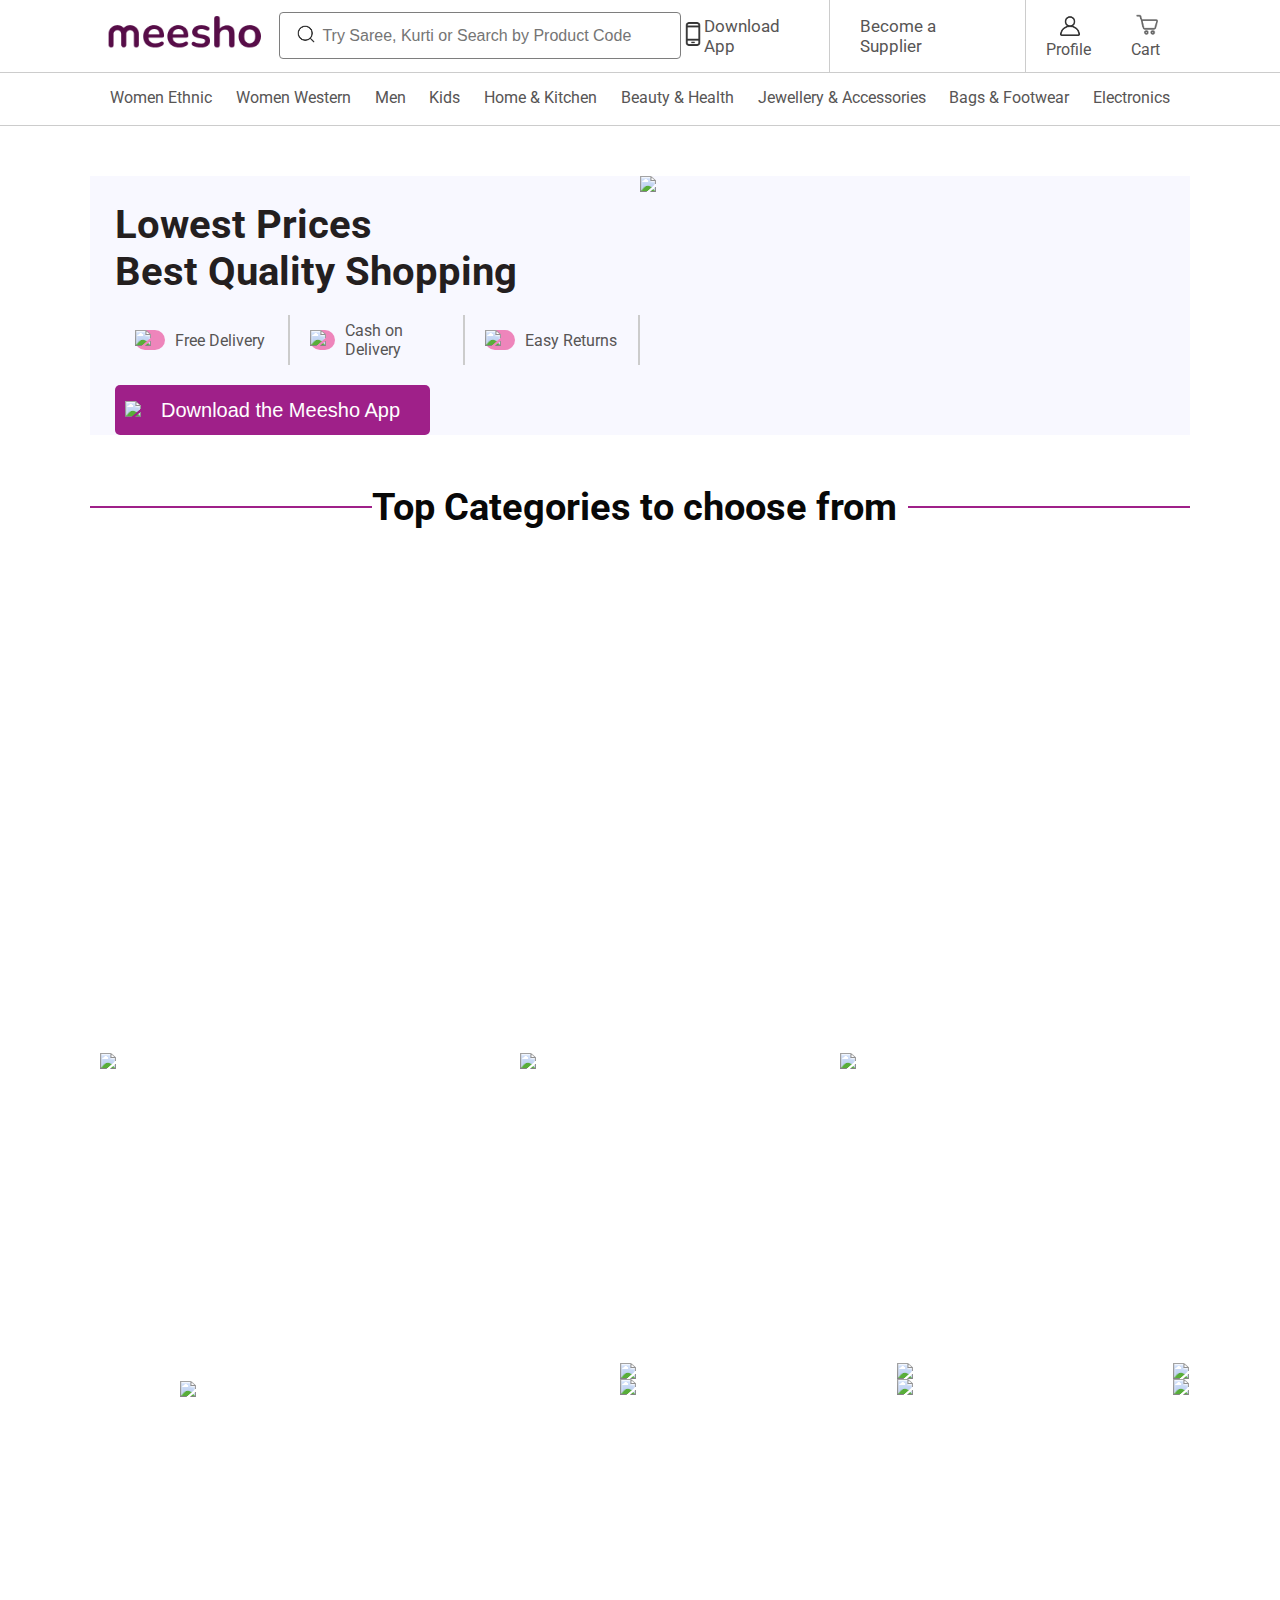
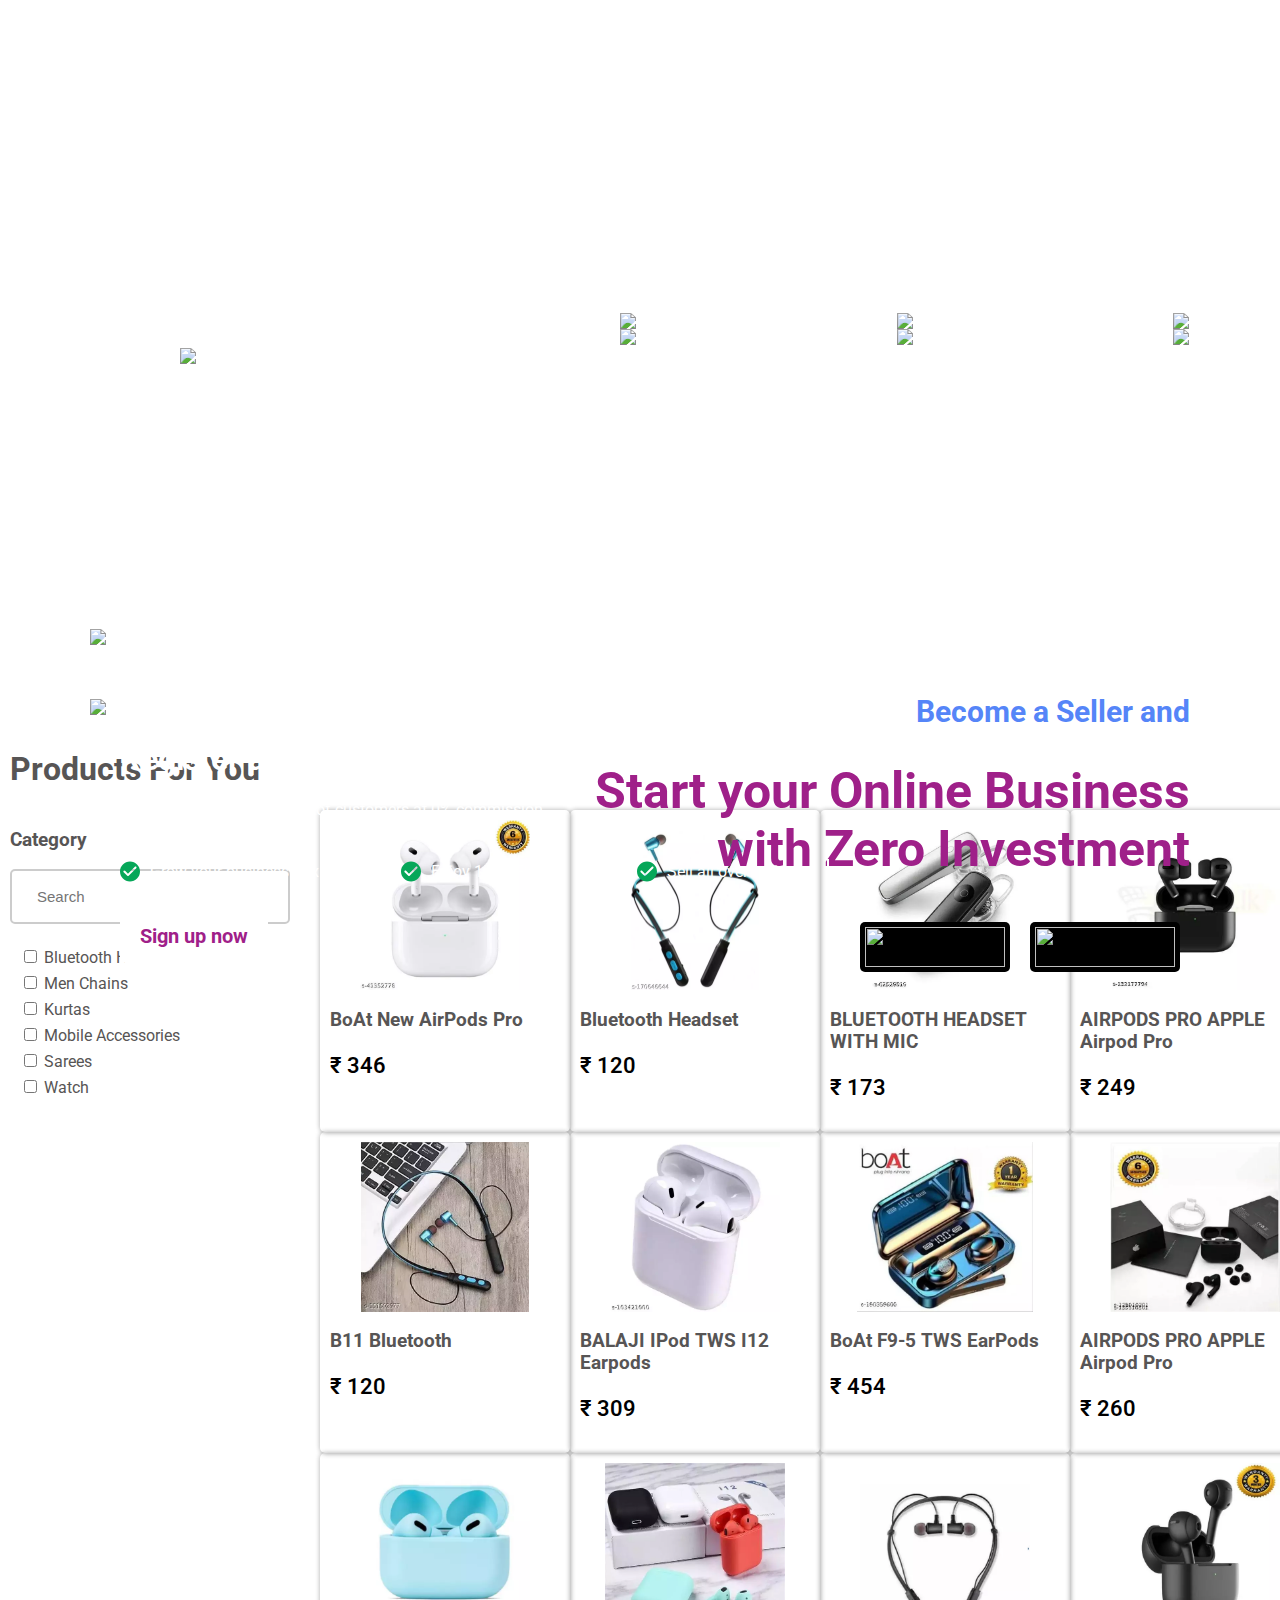
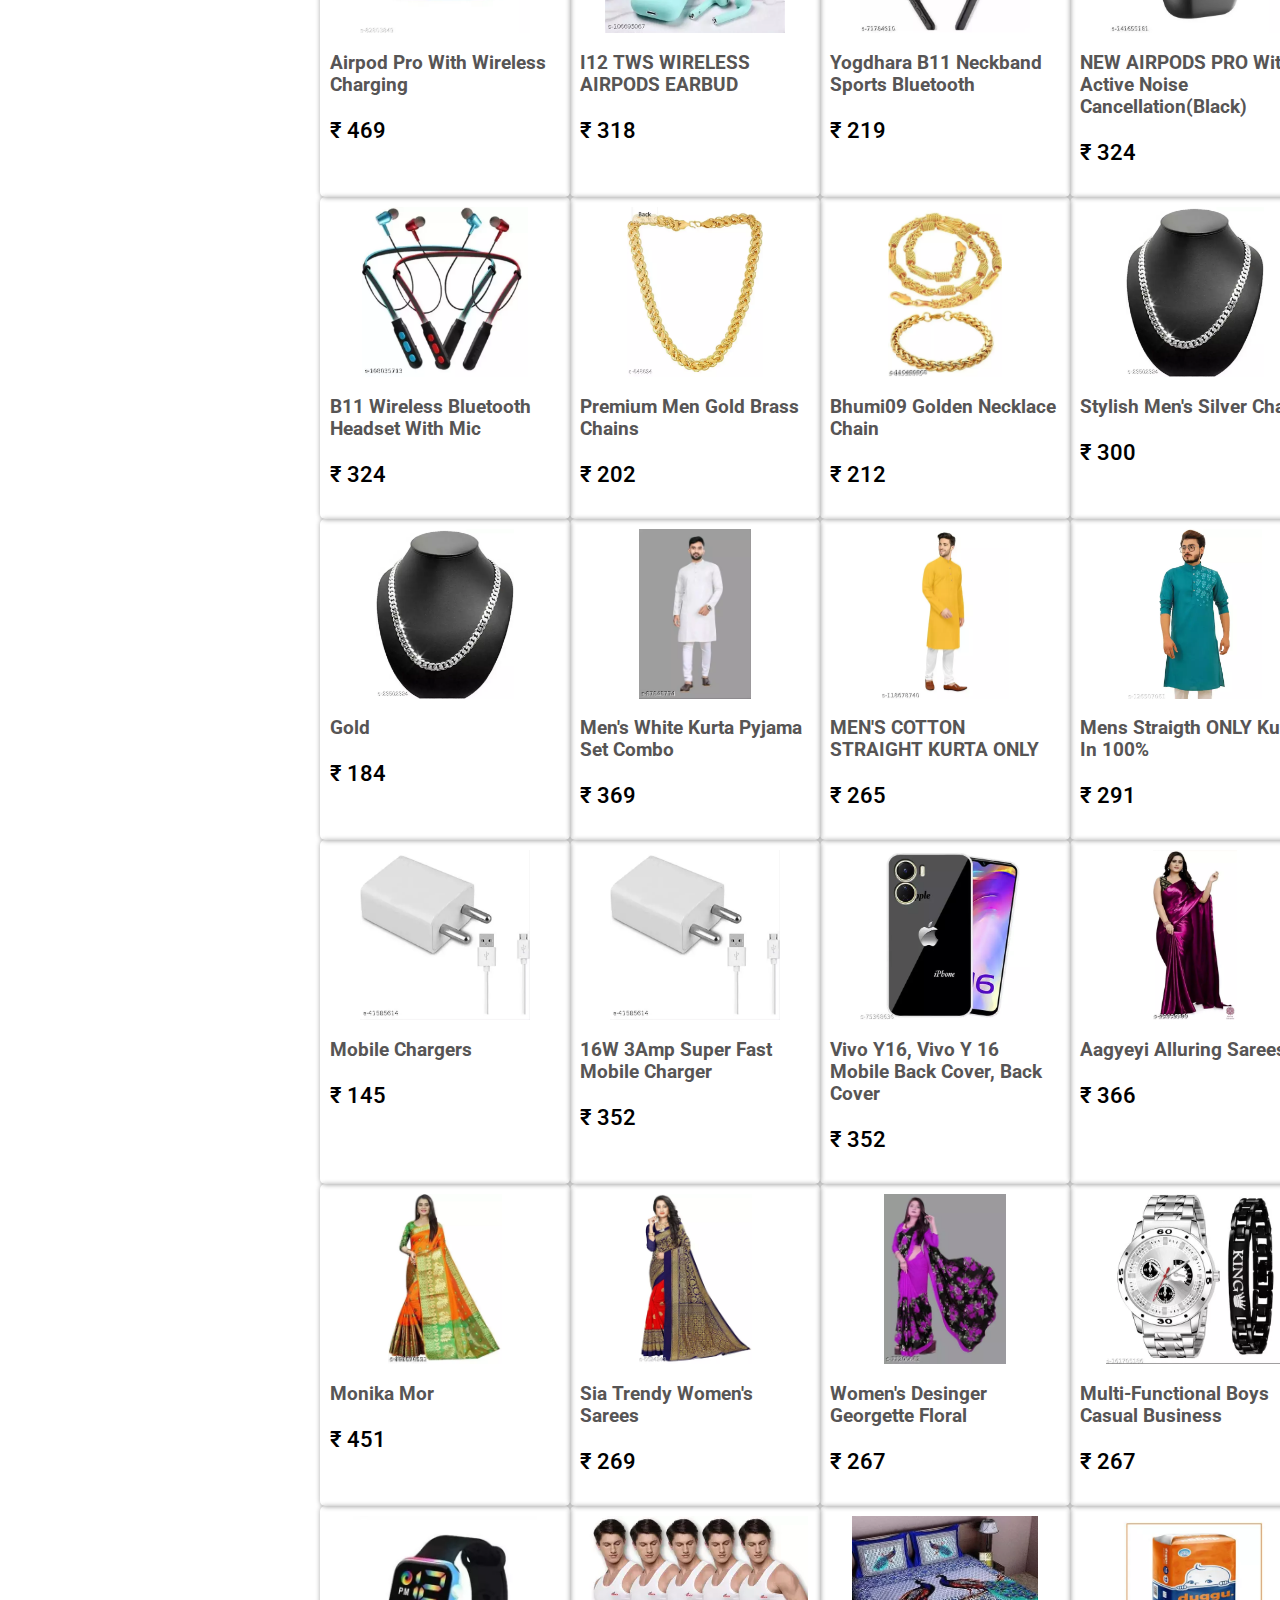
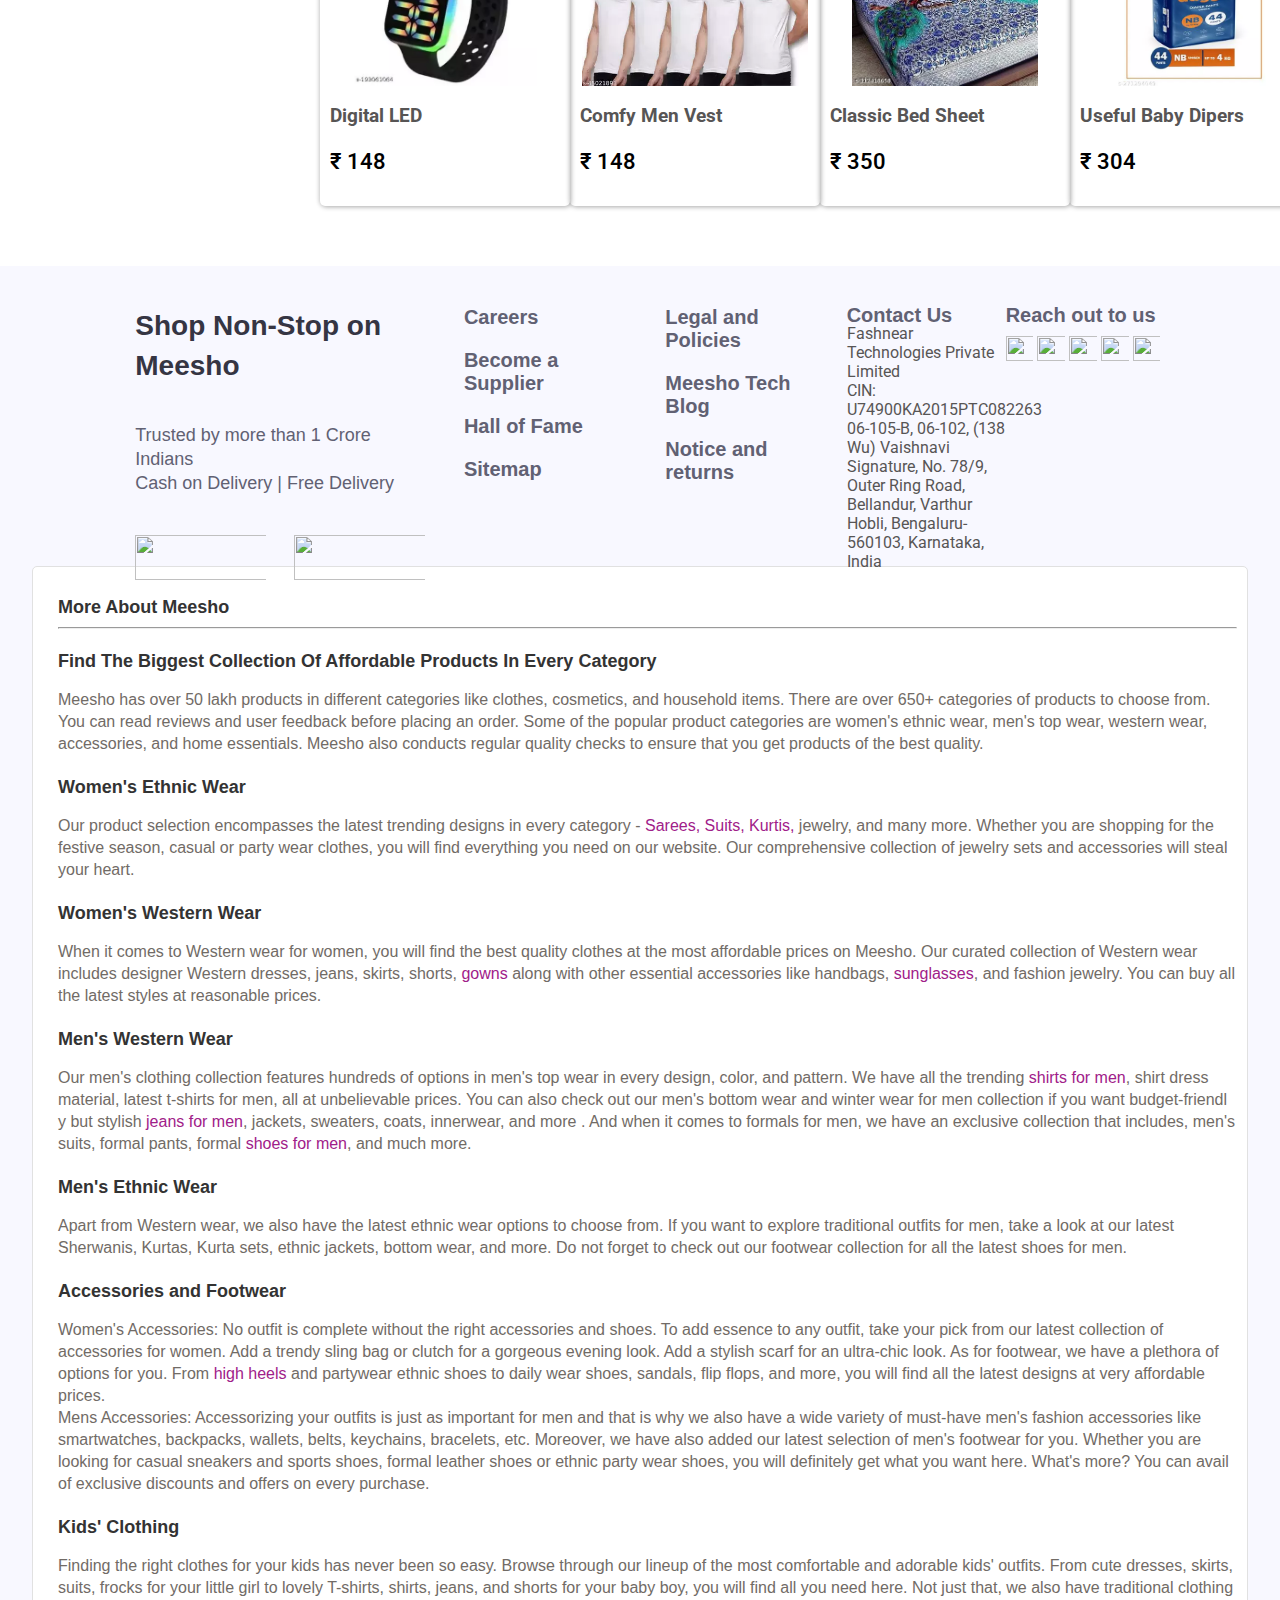
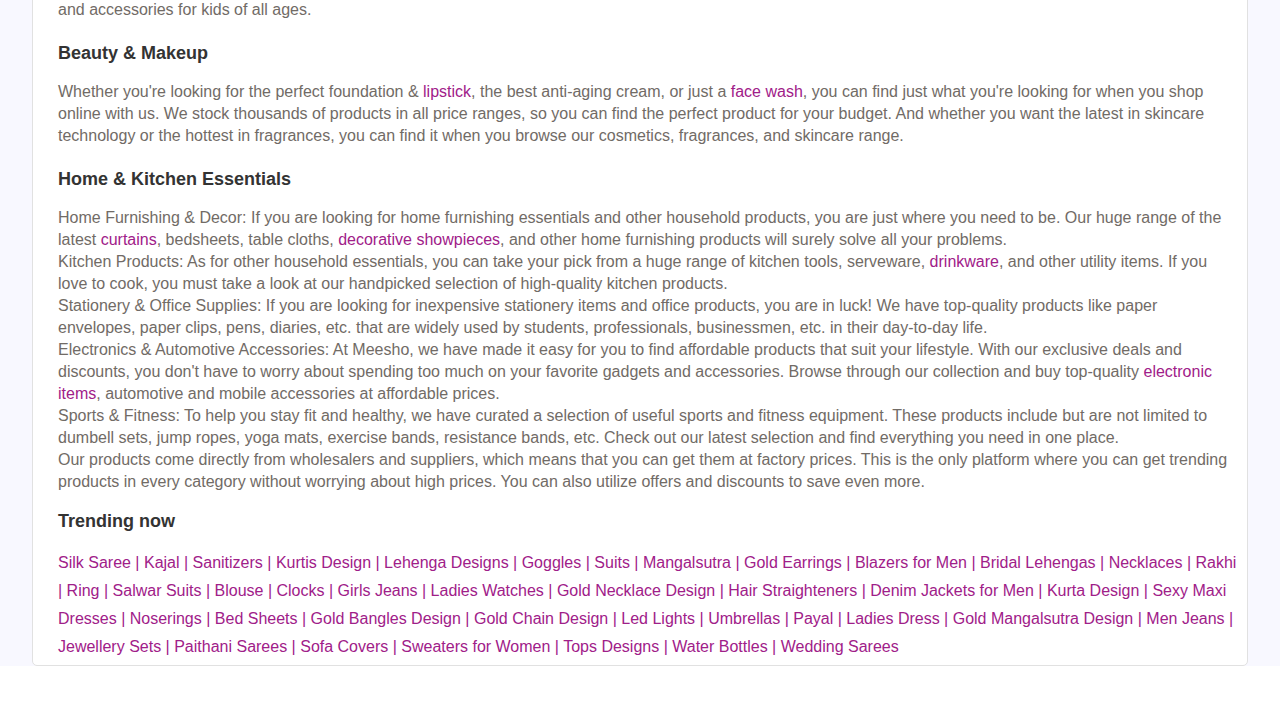
==== commit f68794fe: "finalcommit" ====
--- a/index.html
+++ b/index.html
@@ -59,7 +59,7 @@
                     <h3>Download From</h3>
 
                     <a href="" class="downloadBtn">
-                        <img src="https://images.meesho.com/images/pow/playstore-icon-big.webp" />
+                        <img src="https://images.mcdcdeesho.com/images/pow/playstore-icon-big.webp" />
                     </a>
                     <a href="" class="downloadBtn">
                         <img src="https://images.meesho.com/images/pow/appstore-icon-big.webp" />
--- a/2dex.css
+++ b/2dex.css
@@ -111,16 +111,16 @@
 }
 .downloadBtn{
     display: block;
-    width: 180px;
+    width: 165px;
     margin-top: 5px;
 }
 .downloadHoverBtnContainer{
     position: absolute;
     bottom: 0;
     top:40px;
-    /* box-shadow: 0px 0px 5px rgba(0,0,0,0.3); */
+   
     width: 200px;
-    /* background-color: red; */
+   
     display: none;
     height: 200px;
     padding: 10px;
@@ -198,7 +198,7 @@
     display: flex;
     align-items: center;
     margin: 0;
-    /* background-color: red; */
+
     border-bottom: 2px solid transparent;
     cursor: pointer; 
     
@@ -224,7 +224,7 @@
 /**module box submenu***/
 .subMenu{
     position: absolute;
-    /* height: 400px; */
+   
     top:51px;
     left: 100px;
     right: 0;
@@ -273,6 +273,7 @@
 }
 .lowestPrice_image{
     width: 50%;
+    
 }
 .lowestPrice_icon{
     width: 30px;
@@ -486,6 +487,7 @@
 }
 .meesho_supper_container{
     position: relative;
+    width: 91.2%;
 }
 .meesho_supper_container_content{
     position: absolute;
@@ -506,7 +508,7 @@
 
 .Product_container_You{
     min-height: 500px;
-    /* background-color: #ccc; */
+   
     padding: 10px;
 }
 .product_container_you_content{
@@ -516,11 +518,11 @@
     gap:30px;
 }
 .product_category_you_aside{
-    /* background-color: red; */
+  
     height: 100%;
 }
 .product_category_display{
-    /* background-color: green; */
+  
     height: 100%;
     display: grid;
     grid-template-columns: repeat(4,minmax(250px,1fr));
@@ -570,7 +572,7 @@
     flex-direction: column;
 }
 .product_image img{
-    /* width: 200px; */
+   
     width: fit-content;
     height: 170px;
 }
@@ -739,17 +741,17 @@
     line-height: 22px;
   }
   .lastDiv {
-    /* border: 1px solid red; */
-    width: 100%;
-    background-color: #f9f9f9;
+  
+    width: 100%;
+    background-color: rgb(248, 248, 255);
     margin-bottom: 50px;
   }
   
   #pink {
-    color: #f87fa9;
+    color: var(--hoverTextColor);
   }
   #bottomTrendindBar {
-    color: #f87fa9;
+    color: var(--hoverTextColor);
     line-height: 28px;
     cursor: pointer;
   }
